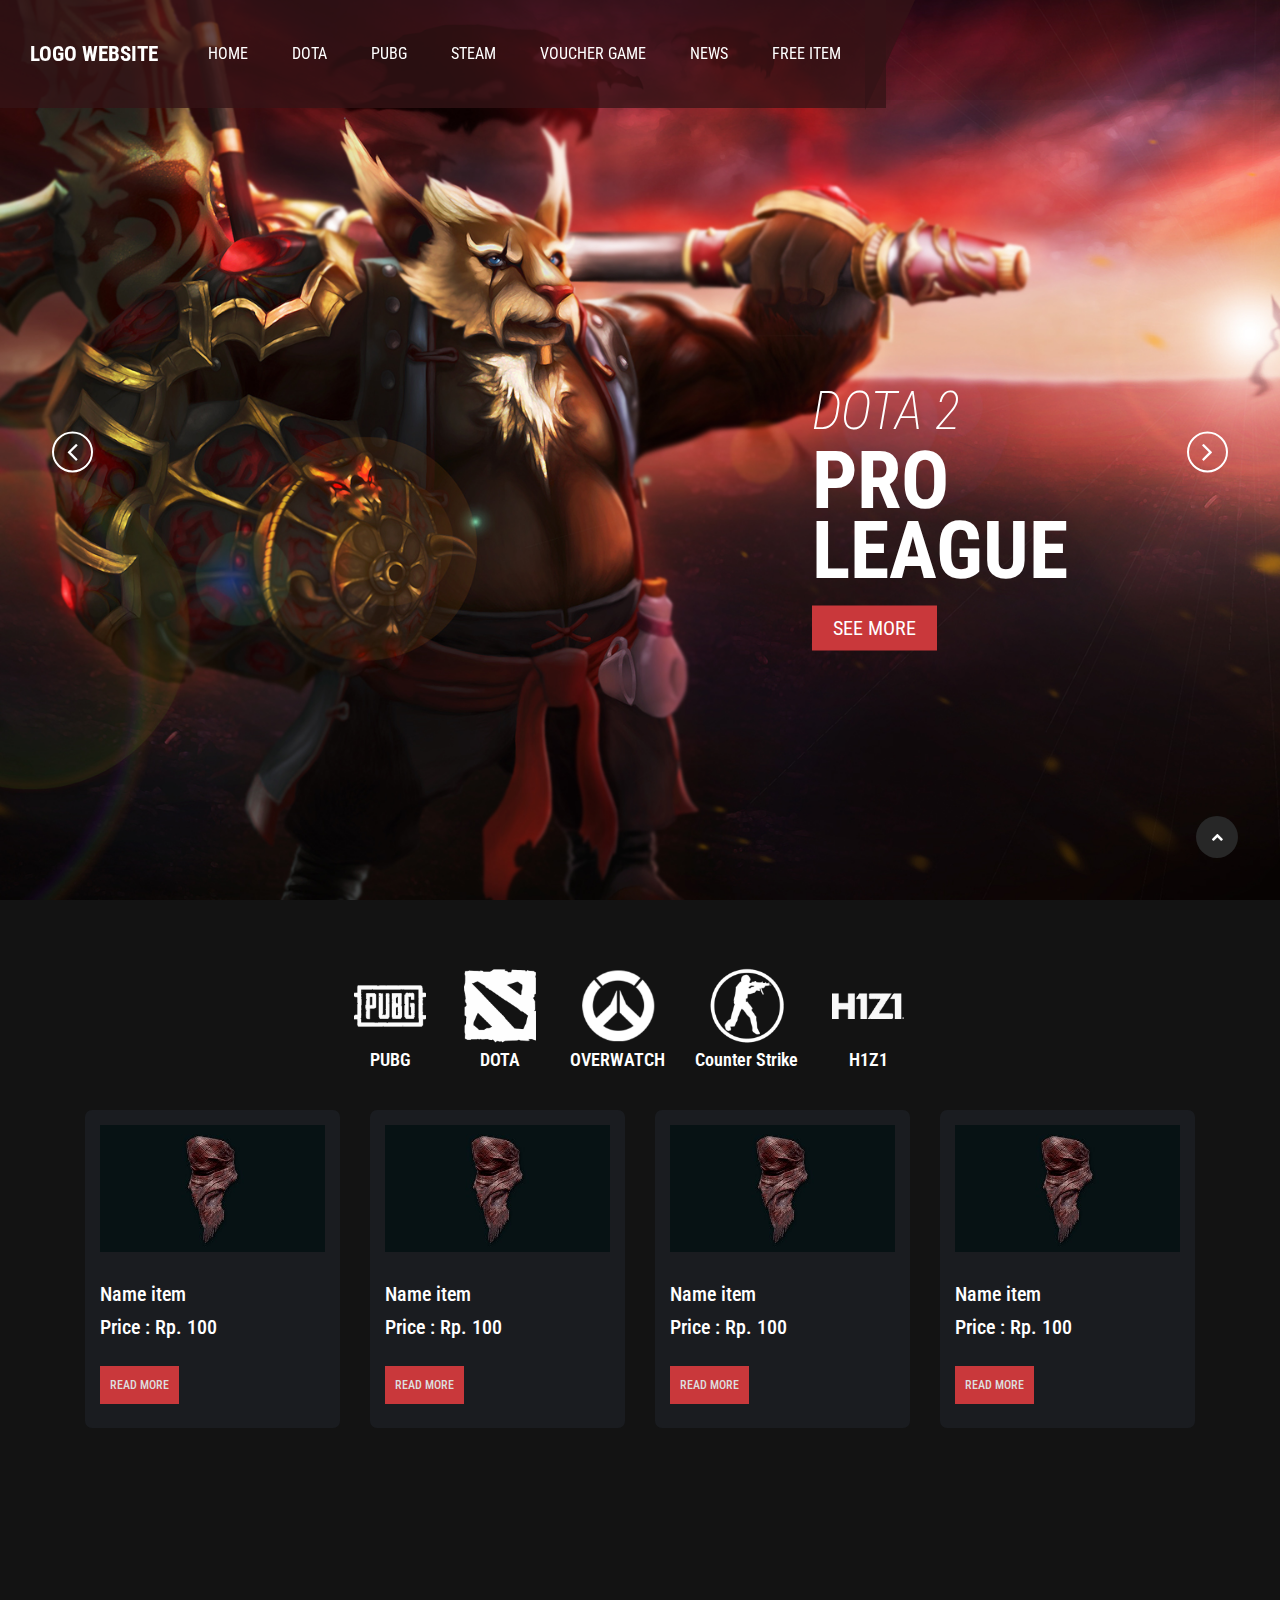
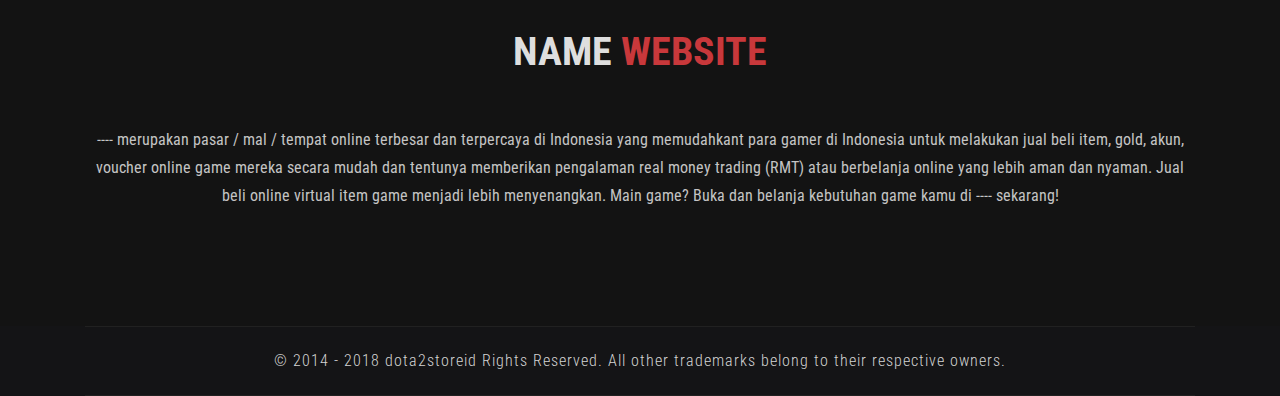
==== index.html @ e277d9af "Add files via upload" ====
<!DOCTYPE html>

<html lang="en">

<head>
	<!-- Meta Data -->
	<meta charset="utf-8">
	<meta http-equiv="X-UA-Compatible" content="IE=edge">
	<meta name="viewport" content="width=device-width, initial-scale=1">
	<title></title>

	<!-- Fav Icon -->
	<link rel="apple-touch-icon" sizes="180x180" href="assets/img/fav-icons/apple-touch-icon.png">
	<link rel="icon" type="image/png" sizes="32x32" href="assets/img/fav-icons/favicon-32x32.png">
	<link rel="icon" type="image/png" sizes="16x16" href="assets/img/fav-icons/favicon-16x16.png">
	<meta name="theme-color" content="#3d0e03">

	<!-- Dependency Styles -->
	<link rel="stylesheet" href="dependencies/bootstrap/css/bootstrap.min.css" type="text/css">
	<link rel="stylesheet" href="dependencies/font-awesome/css/font-awesome.min.css" type="text/css">

	<!-- Site Stylesheet -->
	<link rel="stylesheet" href="dependencies/swiper/swiper.min.css" type="text/css">
	<link rel="stylesheet" href="dependencies/wow/css/animate.css" type="text/css">
	<link rel="stylesheet" href="dependencies/magnific-popup/magnific-popup.css" type="text/css">
	<link rel="stylesheet" href="dependencies/jquery-animated-headlines/css/jquery.animatedheadline.css" type="text/css">
	<link rel="stylesheet" href="assets/css/woocommerce.css" type="text/css">
	<link rel="stylesheet" href="dependencies/jquery-ui/css/jquery-ui.css" type="text/css">
	<link rel="stylesheet" href="dependencies/slick-carousel/css/slick.css" type="text/css">
	<link rel="stylesheet" href="assets/css/app.css" type="text/css">

	<!-- Google Web Fonts -->
	<link href="https://fonts.googleapis.com/css?family=Roboto+Condensed:300,300i,400,400i,700,700i" rel="stylesheet">


</head>

<body id="home-version-1" class="home-version-1" data-style="default">
	<a href="#main_content" data-type="section-switch" class="return-to-top back-top"><i class="fa fa-chevron-up"></i></a>

	<div id="main_content">
		<header class="header header-one">
			<div class="nav">
				<div class="container-fluid" style="padding-left: 0px;">
					<div class="nav-wrap">
						<div id="site-logo">
							<a href="index.html" class="text-logo">
								LOGO WEBSITE
							</a>
						</div>
						<ul class="tim-nav nav-kanan">
							<li><a href="index.html">HOME</a></li>
							<li><a href="item-dota.html">DOTA</a></li>
							<li><a href="community.html">PUBG</a></li>
							<li><a href="community.html">STEAM</a></li>
							<li><a href="community.html">VOUCHER GAME</a></li>
							<li><a href="community.html">NEWS</a></li>
							<li><a href="community.html">FREE ITEM</a></li>

						</ul>
					</div>
					<!-- /.nav-wrap -->
				</div>
				<!-- /.container -->
			</div>
			<!-- /.nav -->
		</header>
<!-- 
		<div style="    position: absolute;
		z-index: 10000;
		width: 100%;
		padding-right: 40px;
		padding-top: 40px;">
		<div class="row">
			<div class="col-md-12 hidden-xs">
				<ul class="user-link nav justify-content-end">
					<li>
						<a href="#" data-toggle="modal" data-target="#signInModal">
							<i class="fa fa-user"></i>
							Login
						</a>
					</li>

				</ul>
			</div>
		</div>
	</div> -->

</div>
<!-- /#header -->

<!--================================-->
<!--=        Mobile Navbar         =-->
<!--================================-->
<header id="mobile-nav-wrap">
	<div class="mob-header-inner d-flex justify-content-between">
		<div id="mobile-logo" class="d-flex justify-content-start">
			<a href="#">Logo</a>
		</div>

		<ul class="user-link nav justify-content-end">
			<li>
				<a href="#" data-toggle="modal" data-target="#signInModal">
					<i class="fa fa-user"></i>
					Login
				</a>
			</li>
			<li>
				<a href="#" data-toggle="modal" data-target="#signUpModal">
					<i class="fa fa-sign-in"></i>
					Sign Up
				</a>
			</li>
		</ul>

		<div id="nav-toggle" class="nav-toggle hidden-md">
			<div class="toggle-inner">
				<span></span>
				<span></span>
				<span></span>
				<span></span>
			</div>
		</div>
	</div>
	<!-- /.mob-header-inner -->
</header>
<!-- /#mobile-header -->

<div class="mobile-menu-inner">

	<div class="close-menu">
		<span class="bar"></span>
		<span class="bar"></span>
	</div>

	<nav id="accordian">
		<ul class="accordion-menu">
			<li><a href="index.html">HOME</a></li>
			<li><a href="item-dota.html">DOTA</a></li>
			<li><a href="community.html">PUBG</a></li>
			<li><a href="community.html">STEAM</a></li>
			<li><a href="community.html">VOUCHER GAME</a></li>
			<li><a href="community.html">NEWS</a></li>
			<li><a href="community.html">FREE ITEM</a></li>
		</ul>
	</nav>

	<form action="#" id="moble-search">
		<input type="text" placeholder="Search....">
		<button type="submit"><i class="fa fa-search"></i></button>
	</form>
	<!-- /#moble-search -->

</div>
<!-- /.mobile-menu-inner -->



<!--=========================-->
<!--=        Banner         =-->
<!--=========================-->
<section id="banner">
	<div class="swiper-container banner-slider" data-swiper-config='{"loop": true, "effect": "slide", "prevButton":"#banner-nav-prev", "nextButton": "#banner-nav-next", "speed": 800, "autoplay": 5000, "grabCursor": true, "paginationClickable": true}'>

		<div class="swiper-wrapper">
			<div class="swiper-slide" data-bg-image="media/banner/slider1.png">
				<div class="slider-content-two" data-animate="fadeIn">

					<h2 data-animate="fadeInUp">DOTA 2</h2>
					<h2 data-animate="fadeInUp" data-delay="0.5s" class="text-banner">Pro<br>League</h2>

					<a href="#" class="popup-btn" data-animate="fadeInRight" data-delay="0.9s">
						See More
					</a>
				</div>
				<!-- /.slider-content -->

			</div>
		</div>



		<!-- Swiper Nav Prev -->
		<div id="banner-nav-prev" class="fire-nav-prev">
			<i class="fa fa-angle-left"></i>
		</div>
		<!-- Swiper Nav Next -->
		<div id="banner-nav-next" class="fire-nav-next">
			<i class="fa fa-angle-right"></i>
		</div>
	</div>
</section>
<!-- /#banner -->

<!--=======================================-->
<!--=           Latest News Clan      	  =-->
<!--=======================================-->
<section id="latest-news-clan" class="pt__50 pb__100" style="background-color: #131313;">
	<div class="container">
		<div class="top-game-tabs wow fadeIn" data-wow-duration="1000ms" data-wow-delay="0.3s">
			<div class="torurmant-title">
				<ul class="tim-tab-nav-game-top nav" id="tim-tab-nav-game-top" role="tablist">
							<!-- <li class="nav-item">
								<a class="nav-link active show" id="all3_tab" data-toggle="tab" href="#all3" role="tab" aria-controls="all3" aria-selected="false">ALL</a>
							</li> -->
							<li class="nav-item">
								<a class="nav-link" id="pubg-tab" data-toggle="tab" href="#pubg" role="tab" aria-controls="pubg" aria-selected="true">
									<img src="media/logogame/pubg.png" alt="author"> <br>
								PUBG</a>
							</li>							
							<li class="nav-item">
								<a class="nav-link" id="dota-tab" data-toggle="tab" href="#dota" role="tab" aria-controls="dota" aria-selected="true">
									<img src="media/logogame/dota.png" alt="author"> <br>
									DOTA
								</a>
							</li>
							<li class="nav-item">
								<a class="nav-link" id="overwatch-tab" data-toggle="tab" href="#overwatch" role="tab" aria-controls="overwatch" aria-selected="true">
									<img src="media/logogame/overwatch.png" alt="author"> <br>OVERWATCH
								</a>
							</li>
							<li class="nav-item">
								<a class="nav-link" id="cs-tab" data-toggle="tab" href="#cs" role="tab" aria-controls="cs" aria-selected="true">
									<img src="media/logogame/counterstrike.png" alt="author"> <br>Counter Strike
								</a>
							</li>
							<li class="nav-item">
								<a class="nav-link" id="h1z1-tab" data-toggle="tab" href="#h1z1" role="tab" aria-controls="h1z1" aria-selected="true">
									<img src="media/logogame/hizi.png" alt="author"> <br>H1Z1
								</a>
							</li>
						</ul>
					</div>


					<div class="tab-content">
						<div class="tab-pane active show" id="pubg" role="tabpanel" aria-labelledby="pubg-tab">
							<div class="clan-blog-post-wrap">
								<div class="row">
									<div class="col-lg-3 col-md-6">
										<div class="clan-blog-post">
											<div class="feature-image">
												<a href="">
													<img src="media/item/dota/2.jpg" alt="thamb">
												</a>
											</div>

											<div class="content">
												<h4>Name item</h4>
												<h4>Price : <span>Rp. 100</span></h4>
											</div>
											<a href="#" class="tim-btn">Read More</a>
										</div>
									</div>
									<div class="col-lg-3 col-md-6">
										<div class="clan-blog-post">
											<div class="feature-image">
												<a href="">
													<img src="media/item/dota/2.jpg" alt="thamb">
												</a>
											</div>

											<div class="content">
												<h4>Name item</h4>
												<h4>Price : <span>Rp. 100</span></h4>
											</div>
											<a href="#" class="tim-btn">Read More</a>
										</div>
									</div>
									<div class="col-lg-3 col-md-6">
										<div class="clan-blog-post">
											<div class="feature-image">
												<a href="">
													<img src="media/item/dota/2.jpg" alt="thamb">
												</a>
											</div>

											<div class="content">
												<h4>Name item</h4>
												<h4>Price : <span>Rp. 100</span></h4>
											</div>
											<a href="#" class="tim-btn">Read More</a>
										</div>
									</div>
									<div class="col-lg-3 col-md-6">
										<div class="clan-blog-post">
											<div class="feature-image">
												<a href="">
													<img src="media/item/dota/2.jpg" alt="thamb">
												</a>
											</div>

											<div class="content">
												<h4>Name item</h4>
												<h4>Price : <span>Rp. 100</span></h4>
											</div>
											<a href="#" class="tim-btn">Read More</a>
										</div>
									</div>

								</div>
								<!-- /.row -->
							</div>
							<!-- /.games-bg -->
						</div>
						<!-- end of pubg -->
						<div class="tab-pane" id="dota" role="tabpanel" aria-labelledby="dota-tab">
							<div class="clan-blog-post-wrap">
								<div class="row">
									<div class="col-lg-3 col-md-6">
										<div class="clan-blog-post">
											<div class="feature-image">
												<a href="">
													<img src="media/item/dota/1.png" alt="thamb">
												</a>
											</div>

											<div class="content">
												<h4>Name item</h4>
												<h4>Price : <span>Rp. 100</span></h4>
											</div>
											<a href="#" class="tim-btn">Read More</a>
										</div>
									</div>
									<div class="col-lg-3 col-md-6">
										<div class="clan-blog-post">
											<div class="feature-image">
												<a href="">
													<img src="media/item/dota/1.png" alt="thamb">
												</a>
											</div>

											<div class="content">
												<h4>Name item</h4>
												<h4>Price : <span>Rp. 100</span></h4>
											</div>
											<a href="#" class="tim-btn">Read More</a>
										</div>
									</div>
									<div class="col-lg-3 col-md-6">
										<div class="clan-blog-post">
											<div class="feature-image">
												<a href="">
													<img src="media/item/dota/1.png" alt="thamb">
												</a>
											</div>

											<div class="content">
												<h4>Name item</h4>
												<h4>Price : <span>Rp. 100</span></h4>
											</div>
											<a href="#" class="tim-btn">Read More</a>
										</div>
									</div>
									<div class="col-lg-3 col-md-6">
										<div class="clan-blog-post">
											<div class="feature-image">
												<a href="">
													<img src="media/item/dota/1.png" alt="thamb">
												</a>
											</div>

											<div class="content">
												<h4>Name item</h4>
												<h4>Price : <span>Rp. 100</span></h4>
											</div>
											<a href="#" class="tim-btn">Read More</a>
										</div>
									</div>

								</div>
								<!-- /.row -->
							</div>
							<!-- /.games-bg -->
						</div>
						<!-- end of dota -->
						<div class="tab-pane" id="overwatch" role="tabpanel" aria-labelledby="overwatch-tab">
							<div class="clan-blog-post-wrap">
								<div class="row">
									<div class="col-lg-3 col-md-6">
										<div class="clan-blog-post">
											<div class="feature-image">
												<a href="">
													<img src="media/item/dota/4.png" alt="thamb">
												</a>
											</div>

											<div class="content">
												<h4>Name item</h4>
												<h4>Price : <span>Rp. 100</span></h4>
											</div>
											<a href="#" class="tim-btn">Read More</a>
										</div>
									</div>
									<div class="col-lg-3 col-md-6">
										<div class="clan-blog-post">
											<div class="feature-image">
												<a href="">
													<img src="media/item/dota/4.png" alt="thamb">
												</a>
											</div>

											<div class="content">
												<h4>Name item</h4>
												<h4>Price : <span>Rp. 100</span></h4>
											</div>
											<a href="#" class="tim-btn">Read More</a>
										</div>
									</div>
									<div class="col-lg-3 col-md-6">
										<div class="clan-blog-post">
											<div class="feature-image">
												<a href="">
													<img src="media/item/dota/4.png" alt="thamb">
												</a>
											</div>

											<div class="content">
												<h4>Name item</h4>
												<h4>Price : <span>Rp. 100</span></h4>
											</div>
											<a href="#" class="tim-btn">Read More</a>
										</div>
									</div>
									<div class="col-lg-3 col-md-6">
										<div class="clan-blog-post">
											<div class="feature-image">
												<a href="">
													<img src="media/item/dota/4.png" alt="thamb">
												</a>
											</div>

											<div class="content">
												<h4>Name item</h4>
												<h4>Price : <span>Rp. 100</span></h4>
											</div>
											<a href="#" class="tim-btn">Read More</a>
										</div>
									</div>

								</div>
								<!-- /.row -->
							</div>
							<!-- /.games-bg -->
						</div>
						<!-- end of overwatch -->
						<div class="tab-pane" id="cs" role="tabpanel" aria-labelledby="cs-tab">
							<div class="clan-blog-post-wrap">
								<div class="row">
									<div class="col-lg-3 col-md-6">
										<div class="clan-blog-post">
											<div class="feature-image">
												<a href="">
													<img src="media/item/dota/5.png" alt="thamb">
												</a>
											</div>

											<div class="content">
												<h4>Name item</h4>
												<h4>Price : <span>Rp. 100</span></h4>
											</div>
											<a href="#" class="tim-btn">Read More</a>
										</div>
									</div>
									<div class="col-lg-3 col-md-6">
										<div class="clan-blog-post">
											<div class="feature-image">
												<a href="">
													<img src="media/item/dota/5.png" alt="thamb">
												</a>
											</div>

											<div class="content">
												<h4>Name item</h4>
												<h4>Price : <span>Rp. 100</span></h4>
											</div>
											<a href="#" class="tim-btn">Read More</a>
										</div>
									</div>
									<div class="col-lg-3 col-md-6">
										<div class="clan-blog-post">
											<div class="feature-image">
												<a href="">
													<img src="media/item/dota/5.png" alt="thamb">
												</a>
											</div>

											<div class="content">
												<h4>Name item</h4>
												<h4>Price : <span>Rp. 100</span></h4>
											</div>
											<a href="#" class="tim-btn">Read More</a>
										</div>
									</div>
									<div class="col-lg-3 col-md-6">
										<div class="clan-blog-post">
											<div class="feature-image">
												<a href="">
													<img src="media/item/dota/5.png" alt="thamb">
												</a>
											</div>

											<div class="content">
												<h4>Name item</h4>
												<h4>Price : <span>Rp. 100</span></h4>
											</div>
											<a href="#" class="tim-btn">Read More</a>
										</div>
									</div>

								</div>
								<!-- /.row -->
							</div>
							<!-- /.games-bg -->
						</div>
						<!-- end of cs -->
						<div class="tab-pane" id="h1z1" role="tabpanel" aria-labelledby="h1z1-tab">
							<div class="clan-blog-post-wrap">
								<div class="row">
									<div class="col-lg-3 col-md-6">
										<div class="clan-blog-post">
											<div class="feature-image">
												<a href="">
													<img src="media/item/dota/6.png" alt="thamb">
												</a>
											</div>

											<div class="content">
												<h4>Name item</h4>
												<h4>Price : <span>Rp. 100</span></h4>
											</div>
											<a href="#" class="tim-btn">Read More</a>
										</div>
									</div>
									<div class="col-lg-3 col-md-6">
										<div class="clan-blog-post">
											<div class="feature-image">
												<a href="">
													<img src="media/item/dota/6.png" alt="thamb">
												</a>
											</div>

											<div class="content">
												<h4>Name item</h4>
												<h4>Price : <span>Rp. 100</span></h4>
											</div>
											<a href="#" class="tim-btn">Read More</a>
										</div>
									</div>
									<div class="col-lg-3 col-md-6">
										<div class="clan-blog-post">
											<div class="feature-image">
												<a href="">
													<img src="media/item/dota/6.png" alt="thamb">
												</a>
											</div>

											<div class="content">
												<h4>Name item</h4>
												<h4>Price : <span>Rp. 100</span></h4>
											</div>
											<a href="#" class="tim-btn">Read More</a>
										</div>
									</div>
									<div class="col-lg-3 col-md-6">
										<div class="clan-blog-post">
											<div class="feature-image">
												<a href="">
													<img src="media/item/dota/6.png" alt="thamb">
												</a>
											</div>

											<div class="content">
												<h4>Name item</h4>
												<h4>Price : <span>Rp. 100</span></h4>
											</div>
											<a href="#" class="tim-btn">Read More</a>
										</div>
									</div>

								</div>
								<!-- /.row -->
							</div>
							<!-- /.games-bg -->
						</div>
						<!-- end of cs -->
					</div>
					<!-- /.tab-content -->
				</div>
				<!-- /.game-tabs -->
			</div>
			<!-- /.container -->
		</section>
		<!-- /#latest-news -->



		<section id="faq">
			<div class="container">
				<div class="row">
					<div class="col-md-12">
						<div class="faq">
							<div class="section-title">
								<h2 class="title">Name <span>Website</span></h2>
							</div>

							<p style="text-align: center">
								---- merupakan pasar / mal / tempat online terbesar dan terpercaya di Indonesia yang memudahkant para gamer di Indonesia untuk melakukan jual beli item, gold, akun, voucher online game mereka secara mudah dan tentunya memberikan pengalaman real money trading (RMT) atau berbelanja online yang lebih aman dan nyaman. Jual beli online virtual item game menjadi lebih menyenangkan. Main game? Buka dan belanja kebutuhan game kamu di ---- sekarang!
							</p>

						</div>
						<!-- /.choose -->
					</div>
					<!-- /.col-md-6 -->
				</div>
				<!-- /.row -->
			</div>
			<!-- /.container -->
		</section>



		<!--===============================-->
		<!--=        Modal        =-->
		<!--===============================-->
		<!-- Sign in -->
		<div class="modal fade" id="signInModal">
			<div class="modal-dialog">
				<div class="modal-body">
					<ul class="nav">
						<li class="active">
							<i class="fa fa-user"></i>
							<a data-toggle="tab" href="#login">Login</a>
						</li>
						<li>
							<i class="fa fa-sign-in"></i>
							<a data-toggle="tab" href="#signup">SignUp</a>
						</li>
					</ul>
					<div class="tab-content">
						<div id="login" class="tab-pane fade in active">
							<div class="login-left">
								<div class="login-title">
									<h3>Sign in socially</h3>
								</div>
								<div class="login-social">
									<ul>
										<li class="facebook">
											<a href="#">
												<i class="fa fa-facebook"></i>
												<span>Facebook</span>
											</a>
										</li>
										<li class="twitter">
											<a href="#">
												<i class="fa fa-twitter"></i>
												<span>Twitter</span>
											</a>
										</li>
										<li class="pinterest">
											<a href="#">
												<i class="fa fa-pinterest"></i>
												<span>Pinterest</span>
											</a>
										</li>
									</ul>
								</div>
							</div>
							<div class="login-right">
								<div class="login-title">
									<h3>Sign in</h3>
								</div>
								<div class="login_main_form">
									<form action="#">
										<input type="text" placeholder="Email or Username">
										<input type="text" placeholder="Password">
										<label>
											<input type="checkbox" name="vehicle" value="Bike">
											Remember me
											<span>Forgot your password</span>
										</label>
										<input type="submit" value="sign in">
									</form>
								</div>
							</div>
						</div>
						<div id="signup" class="tab-pane fade">
							<div class="login-left">
								<div class="login-title">
									<h3>Sign in socially</h3>
								</div>
								<div class="login-social">
									<ul>
										<li class="facebook">
											<a href="#">
												<i class="fa fa-facebook"></i>
												<span>Facebook</span>
											</a>
										</li>
										<li class="twitter">
											<a href="#">
												<i class="fa fa-twitter"></i>
												<span>Twitter</span>
											</a>
										</li>
										<li class="pinterest">
											<a href="#">
												<i class="fa fa-pinterest"></i>
												<span>Pinterest</span>
											</a>
										</li>
									</ul>
								</div>
							</div>
							<div class="login-right">
								<div class="login-title">
									<h3>Sign in through GIO</h3>
								</div>
								<div class="login_main_form">
									<form action="#">
										<input type="text" placeholder="Username">
										<input type="text" placeholder="Email">
										<input type="text" placeholder="Password">
										<input type="text" placeholder="Confirm Password">
										<div class="select_wrapper">
											<select>
												<option value="Country">Country</option>
												<option value="England">England</option>
												<option value="America">America</option>
												<option value="India">India</option>
												<option value="Australia">Australia</option>
												<option value="Canada">Canada</option>
												<option value="Bangladesh">Bangladesh</option>
											</select>
										</div>
										<label>
											<input type="checkbox" name="vehicle" value="Bike">
											I'm over 18 and I agree<span> Terms & Conditions!</span>
										</label>
										<input type="submit" value="sign in">
									</form>
								</div>
							</div>
						</div>
					</div>
				</div>
			</div>
		</div>
		<!-- Sign in -->

		<!-- sign up -->
		<div class="modal fade" id="signUpModal">
			<div class="modal-dialog">
				<div class="modal-body">
					<ul class="nav">
						<li class="active">
							<i class="fa fa-user"></i>
							<a data-toggle="tab" href="#login2">Login</a>
						</li>
						<li>
							<i class="fa fa-sign-in"></i>
							<a data-toggle="tab" href="#signup2">SignUp</a>
						</li>
					</ul>
					<div class="tab-content">
						<div id="login2" class="tab-pane fade in active">
							<div class="login-left">
								<div class="login-title">
									<h3>Sign in socially</h3>
								</div>
								<div class="login-social">
									<ul>
										<li class="facebook">
											<a href="#">
												<i class="fa fa-facebook"></i>
												<span>Facebook</span>
											</a>
										</li>
										<li class="twitter">
											<a href="#">
												<i class="fa fa-twitter"></i>
												<span>Twitter</span>
											</a>
										</li>
										<li class="pinterest">
											<a href="#">
												<i class="fa fa-pinterest"></i>
												<span>Pinterest</span>
											</a>
										</li>
									</ul>
								</div>
							</div>
							<div class="login-right">
								<div class="login-title">
									<h3>Sign in through GIO</h3>
								</div>
								<div class="login_main_form">
									<form action="#">
										<input type="text" placeholder="Email or Username">
										<input type="text" placeholder="Password">
										<label>
											<input type="checkbox" name="vehicle" value="Bike">
											Remember me
											<span>Forgot your password</span>
										</label>
										<input type="submit" value="sign in">
									</form>
								</div>
							</div>
						</div>
						<div id="signup2" class="tab-pane fade">
							<div class="login-left">
								<div class="login-title">
									<h3>Sign in socially</h3>
								</div>
								<div class="login-social">
									<ul>
										<li class="facebook">
											<a href="#">
												<i class="fa fa-facebook"></i>
												<span>Facebook</span>
											</a>
										</li>
										<li class="twitter">
											<a href="#">
												<i class="fa fa-twitter"></i>
												<span>Twitter</span>
											</a>
										</li>
										<li class="pinterest">
											<a href="#">
												<i class="fa fa-pinterest"></i>
												<span>Pinterest</span>
											</a>
										</li>
									</ul>
								</div>
							</div>
							<div class="login-right">
								<div class="login-title">
									<h3>Sign in through GIO</h3>
								</div>
								<div class="login_main_form">
									<form action="#">
										<input type="text" placeholder="Username">
										<input type="text" placeholder="Email">
										<input type="text" placeholder="Password">
										<input type="text" placeholder="Confirm Password">
										<div class="select_wrapper">
											<select>
												<option value="Country">Country</option>
												<option value="England">England</option>
												<option value="America">America</option>
												<option value="India">India</option>
												<option value="Australia">Australia</option>
												<option value="Canada">Canada</option>
												<option value="Bangladesh">Bangladesh</option>
											</select>
										</div>
										<label>
											<input type="checkbox" name="vehicle" value="Bike">
											I'm over 18 and I agree<span> Terms & Conditions!</span>
										</label>
										<input type="submit" value="sign in">
									</form>
								</div>
							</div>
						</div>
					</div>
				</div>
			</div>
		</div>


		<!--=======================-->
		<!--=        Footer       =-->
		<!--=======================-->
		<footer id="footer">
			<div class="container">
				<div class="copy-right">
					<p>© 2014 - 2018 dota2storeid Rights Reserved.
					All other trademarks belong to their respective owners.</p>
				</div>
				<!-- /.container -->
			</div>
			<!-- /.copy-right -->
		</footer>
		<!-- /#footer -->



	</div>
	<!-- /#site -->

	<!-- Dependency Scripts -->
	<script src="dependencies/popper.js/popper.min.js"></script>
	<script src="dependencies/jquery/jquery.min.js"></script>
	<script src="dependencies/bootstrap/js/bootstrap.min.js"></script>
	<script src="dependencies/swiper/js/swiper.min.js"></script>
	<script src="dependencies/swiperRunner/swiperRunner.min.js"></script>
	<script src="dependencies/slick-carousel/js/slick.min.js"></script>
	<script src="dependencies/magnific-popup/js/jquery.magnific-popup.min.js"></script>
	<script src="dependencies/jquery-ui/jquery-ui.min.js"></script>
	<script src="dependencies/jquery-animated-headlines/js/jquery.animatedheadline.min.js"></script>
	<script src="dependencies/jquery.appear.bas2k/jquery.appear.js"></script>
	<script src="dependencies/jquery.ripples/jquery.ripples.js"></script>
	<script src="dependencies/wow/js/wow.min.js"></script>

	<!-- Site Scripts -->
	<script src="assets/js/app.js"></script>

</body>

</html>
---- assets/css/woocommerce.css ----
@font-face {
  font-family: star;
  src: url(../fonts/star.eot);
  src: url(../fonts/stard41d.eot?#iefix) format("embedded-opentype"), url(../fonts/star.woff) format("woff"), url(../fonts/star.ttf) format("truetype"), url(../fonts/star.svg#star) format("svg");
  font-weight: 400;
  font-style: normal;
}

.price ins {
  font-weight: 400;
}

.woocommerce-active .site-header .col-full {
  position: relative;
}

.woocommerce-active .site-branding {
  float: left;
}

.site-header-cart {
  list-style-type: none;
  margin-left: 0;
  padding: 0;
  margin-bottom: 0;
}

.site-header-cart .cart-contents {
  display: none;
}

.site-header-cart .widget_shopping_cart {
  display: none;
}

.site-header-cart .widget_shopping_cart .woocommerce-mini-cart__empty-message {
  margin: 1.41575em;
}

.site-header-cart .widget_shopping_cart .product_list_widget img {
  margin-left: 1em;
}

.site-search {
  font-size: .875em;
  clear: both;
  display: none;
}

.site-search .widget_product_search input[type=search],
.site-search .widget_product_search input[type=text] {
  padding: 1em 1.41575em;
  line-height: 1;
}

.site-search .widget_product_search form:before {
  top: 1.15em;
  left: 1.15em;
}

.site-search .widget_product_search #searchsubmit {
  clip: rect(1px 1px 1px 1px);
  clip: rect(1px, 1px, 1px, 1px);
  position: absolute !important;
}

.storefront-handheld-footer-bar {
  position: fixed;
  bottom: 0;
  left: 0;
  right: 0;
  border-top: 1px solid rgba(255, 255, 255, 0.2);
  box-shadow: 0 0 6px rgba(0, 0, 0, 0.7);
  z-index: 9999;
}

.storefront-handheld-footer-bar:after,
.storefront-handheld-footer-bar:before {
  content: "";
  display: table;
}

.storefront-handheld-footer-bar:after {
  clear: both;
}

.storefront-handheld-footer-bar ul {
  margin: 0;
}

.storefront-handheld-footer-bar ul li {
  display: inline-block;
  float: left;
  text-align: center;
}

.storefront-handheld-footer-bar ul li:last-child > a {
  border-right: 0;
}

.storefront-handheld-footer-bar ul li > a {
  height: 4.235801032em;
  display: block;
  position: relative;
  text-indent: -9999px;
  z-index: 999;
  border-right: 1px solid rgba(255, 255, 255, 0.2);
}

.storefront-handheld-footer-bar ul li > a:active,
.storefront-handheld-footer-bar ul li > a:focus {
  outline: 0;
}

.storefront-handheld-footer-bar ul li.search .site-search {
  position: absolute;
  bottom: -2em;
  left: 0;
  right: 0;
  transition: all, ease, .2s;
  padding: 1em;
  z-index: 1;
  display: block;
}

.storefront-handheld-footer-bar ul li.search.active .site-search {
  bottom: 100%;
}

.storefront-handheld-footer-bar ul li.search .site-search,
.storefront-handheld-footer-bar ul li.search .widget,
.storefront-handheld-footer-bar ul li.search form {
  margin-bottom: 0;
}

.storefront-handheld-footer-bar ul li.cart .count {
  text-indent: 0;
  display: block;
  width: 2em;
  height: 2em;
  line-height: 2;
  box-sizing: content-box;
  font-size: .75em;
  position: absolute;
  top: .875em;
  left: 50%;
  border-radius: 100%;
  border: 1px solid;
}

.storefront-handheld-footer-bar ul.columns-1 li {
  width: 100%;
  display: block;
  float: none;
}

.storefront-handheld-footer-bar ul.columns-2 li {
  width: 50%;
}

.storefront-handheld-footer-bar ul.columns-3 li {
  width: 33.33333%;
}

.storefront-handheld-footer-bar ul.columns-4 li {
  width: 25%;
}

.storefront-handheld-footer-bar ul.columns-5 li {
  width: 20%;
}

table.shop_table_responsive thead {
  display: none;
}

table.shop_table_responsive tbody th {
  display: none;
}

table.shop_table_responsive tr td {
  display: block;
  text-align: right;
  clear: both;
}

table.shop_table_responsive tr td:before {
  content: attr(data-title) ": ";
  font-weight: 600;
  float: left;
}

table.shop_table_responsive tr td.product-remove a {
  text-align: left;
}

table.shop_table_responsive tr td.product-remove:before {
  display: none;
}

table.shop_table_responsive tr td.actions:before,
table.shop_table_responsive tr td.download-actions:before {
  display: none;
}

table.shop_table_responsive tr td.download-actions .button {
  display: block;
  text-align: center;
}

table.shop_table_responsive.my_account_orders .order-actions {
  text-align: right;
}

table.shop_table_responsive.my_account_orders .order-actions:before {
  display: none;
}

ul.products {
  margin-left: 0;
  margin-bottom: 0;
  clear: both;
}

ul.products:after,
ul.products:before {
  content: "";
  display: table;
}

ul.products:after {
  clear: both;
}

ul.products li.product {
  list-style: none;
  margin-left: 0;
  margin-bottom: 4.235801032em;
  text-align: center;
  position: relative;
}

ul.products li.product .star-rating {
  margin: 0 auto .5407911001em;
}

ul.products li.product .woocommerce-LoopProduct-link {
  display: block;
}

ul.products li.product .price {
  display: block;
  color: #43454b;
  font-weight: 400;
  margin-bottom: 1rem;
}

ul.products li.product .price ins {
  margin-left: .6180469716em;
  background-color: transparent;
}

ul.products li.product .woocommerce-loop-product__title,
ul.products li.product h2,
ul.products li.product h3 {
  font-size: 1rem;
  font-weight: 400;
  margin-bottom: .5407911001em;
}

ul.products li.product .star-rating {
  font-size: .875em;
}

ul.products li.product img {
  display: block;
  margin: 0 auto 1.618em;
}

ul.products li.product.product-category .woocommerce-loop-category__title,
ul.products li.product.product-category h2,
ul.products li.product.product-category h3 {
  font-size: 1.1em;
}

ul.products li.product.product-category img {
  margin-bottom: 1.618em;
}

ul.products li.product .button {
  margin-bottom: .236em;
}

.price del {
  opacity: .5;
  font-weight: 400;
}

.price del + ins {
  margin-left: .327em;
}

.single-product .pswp__button {
  background-color: transparent;
}

.single-product div.product {
  position: relative;
  overflow: hidden;
}

.single-product div.product:after,
.single-product div.product:before {
  content: "";
  display: table;
}

.single-product div.product:after {
  clear: both;
}

.single-product div.product .images,
.single-product div.product .summary,
.single-product div.product .woocommerce-product-gallery {
  margin-bottom: 2.617924em;
  margin-top: 0;
}

.single-product div.product .woocommerce-product-gallery {
  position: relative;
}

.single-product div.product .woocommerce-product-gallery .zoomImg {
  background-color: #fff;
}

.single-product div.product .woocommerce-product-gallery .woocommerce-product-gallery__trigger {
  position: absolute;
  top: .875em;
  right: .875em;
  display: block;
  height: 2em;
  width: 2em;
  border-radius: 3px;
  z-index: 99;
  text-align: center;
}

.single-product div.product .woocommerce-product-gallery img {
  margin: 0;
}

.single-product div.product .woocommerce-product-gallery .flex-viewport {
  margin-bottom: 1.618em;
}

.single-product div.product .woocommerce-product-gallery .flex-control-thumbs {
  margin: 0;
  padding: 0;
}

.single-product div.product .woocommerce-product-gallery .flex-control-thumbs:after,
.single-product div.product .woocommerce-product-gallery .flex-control-thumbs:before {
  content: "";
  display: table;
}

.single-product div.product .woocommerce-product-gallery .flex-control-thumbs:after {
  clear: both;
}

.single-product div.product .woocommerce-product-gallery .flex-control-thumbs li {
  list-style: none;
  margin-bottom: 1.618em;
  cursor: pointer;
}

.single-product div.product .woocommerce-product-gallery .flex-control-thumbs li img {
  opacity: .5;
  transition: all, ease, .2s;
}

.single-product div.product .woocommerce-product-gallery .flex-control-thumbs li img.flex-active {
  opacity: 1;
}

.single-product div.product .woocommerce-product-gallery .flex-control-thumbs li:hover img {
  opacity: 1;
}

.single-product div.product .woocommerce-product-gallery.woocommerce-product-gallery--columns-2 .flex-control-thumbs li {
  width: 42.8571428571%;
  float: left;
  margin-right: 14.2857142857%;
}

.single-product div.product .woocommerce-product-gallery.woocommerce-product-gallery--columns-2 .flex-control-thumbs li:nth-child(2n) {
  margin-right: 0;
}

.single-product div.product .woocommerce-product-gallery.woocommerce-product-gallery--columns-2 .flex-control-thumbs li:nth-child(2n+1) {
  clear: both;
}

.single-product div.product .woocommerce-product-gallery.woocommerce-product-gallery--columns-3 .flex-control-thumbs li {
  width: 23.8095238%;
  float: left;
  margin-right: 14.2857142857%;
}

.single-product div.product .woocommerce-product-gallery.woocommerce-product-gallery--columns-3 .flex-control-thumbs li:nth-child(3n) {
  margin-right: 0;
}

.single-product div.product .woocommerce-product-gallery.woocommerce-product-gallery--columns-3 .flex-control-thumbs li:nth-child(3n+1) {
  clear: both;
}

.single-product div.product .woocommerce-product-gallery.woocommerce-product-gallery--columns-4 .flex-control-thumbs li {
  width: 14.2857142857%;
  float: left;
  margin-right: 14.2857142857%;
}

.single-product div.product .woocommerce-product-gallery.woocommerce-product-gallery--columns-4 .flex-control-thumbs li:nth-child(4n) {
  margin-right: 0;
}

.single-product div.product .woocommerce-product-gallery.woocommerce-product-gallery--columns-4 .flex-control-thumbs li:nth-child(4n+1) {
  clear: both;
}

.single-product div.product .woocommerce-product-gallery.woocommerce-product-gallery--columns-5 .flex-control-thumbs li {
  width: 8.5714285714%;
  float: left;
  margin-right: 14.2857142857%;
}

.single-product div.product .woocommerce-product-gallery.woocommerce-product-gallery--columns-5 .flex-control-thumbs li:nth-child(5n) {
  margin-right: 0;
}

.single-product div.product .woocommerce-product-gallery.woocommerce-product-gallery--columns-5 .flex-control-thumbs li:nth-child(5n+1) {
  clear: both;
}

.single-product div.product .images .woocommerce-main-image {
  margin-bottom: 1.618em;
  display: block;
}

.single-product div.product .images .thumbnails a.zoom {
  display: block;
  width: 22.05%;
  margin-right: 3.8%;
  float: left;
  margin-bottom: 1em;
}

.single-product div.product .images .thumbnails a.zoom.last {
  margin-right: 0;
}

.single-product div.product .images .thumbnails a.zoom.first {
  clear: both;
}

.single-product div.product form.cart {
  margin-bottom: 1.618em;
  padding: 1em 0;
}

.single-product div.product form.cart:after,
.single-product div.product form.cart:before {
  content: "";
  display: table;
}

.single-product div.product form.cart:after {
  clear: both;
}

.single-product div.product form.cart .quantity {
  float: left;
  margin-right: .875em;
}

.single-product div.product p.price {
  font-size: 1.41575em;
  margin: 1.41575em 0;
}

.single-product div.product table.variations {
  margin: 0;
}

.single-product div.product table.variations td,
.single-product div.product table.variations th {
  display: list-item;
  padding: 0;
  list-style: none;
  background-color: transparent;
}

.single-product div.product table.variations .value {
  margin-bottom: 1em;
}

.single-product div.product .single_variation .price {
  margin-bottom: 1em;
  display: block;
}

.single-product div.product .variations_button {
  padding-top: 1em;
}

.single-product div.product .variations_button:after,
.single-product div.product .variations_button:before {
  content: "";
  display: table;
}

.single-product div.product .variations_button:after {
  clear: both;
}

.single-product div.product .woocommerce-product-rating {
  margin-bottom: 1.618em;
  margin-top: -.875em;
}

.single-product div.product .woocommerce-product-rating:after,
.single-product div.product .woocommerce-product-rating:before {
  content: "";
  display: table;
}

.single-product div.product .woocommerce-product-rating:after {
  clear: both;
}

.single-product div.product .woocommerce-product-rating a {
  font-weight: 400;
  text-decoration: underline;
}

.single-product div.product .woocommerce-product-rating a:hover {
  text-decoration: none;
}

.single-product div.product .woocommerce-product-rating .star-rating {
  float: left;
  margin-right: .6180469716em;
}

.single-product div.product .product_meta {
  font-size: .875em;
  padding-top: 1em;
  border-top: 1px solid rgba(0, 0, 0, 0.05);
}

.single-product div.product .product_meta .posted_in,
.single-product div.product .product_meta .sku_wrapper,
.single-product div.product .product_meta .tagged_as {
  display: block;
}

.single-product div.product .product_meta .posted_in:last-child,
.single-product div.product .product_meta .sku_wrapper:last-child,
.single-product div.product .product_meta .tagged_as:last-child {
  border-bottom: 0;
}

.single-product div.product .product_meta a {
  font-weight: 400;
  text-decoration: underline;
}

.single-product div.product .product_meta a:hover {
  text-decoration: none;
}

.stock:empty:before {
  display: none;
}

.stock.in-stock {
  color: #0f834d;
}

.stock.out-of-stock {
  color: #e2401c;
}

a.reset_variations {
  display: inline-block;
  margin-left: 1em;
}

#reviews {
  outline: 0;
}

#reviews #comments {
  padding-top: 0;
}

#reviews .comment-reply-title {
  display: none;
}

#reviews .commentlist {
  list-style: none;
  margin-left: 0;
}

#reviews .commentlist li {
  margin-bottom: 2.617924em;
  list-style: none;
  clear: both;
}

#reviews .commentlist li:after,
#reviews .commentlist li:before {
  content: "";
  display: table;
}

#reviews .commentlist li:after {
  clear: both;
}

#reviews .commentlist li .comment_container {
  border-radius: 3px;
}

#reviews .commentlist li .comment_container:after,
#reviews .commentlist li .comment_container:before {
  content: "";
  display: table;
}

#reviews .commentlist li .comment_container:after {
  clear: both;
}

#reviews .commentlist li .comment_container .comment-text {
  width: 81.8181818182%;
  float: right;
  margin-right: 0;
}

#reviews .commentlist li .comment_container .comment-text .star-rating {
  float: right;
  font-size: .875em;
  line-height: 1;
  height: 1em;
}

#reviews .commentlist li:last-child {
  border-bottom: 0;
  margin-bottom: 0;
}

#reviews .commentlist li time {
  opacity: .5;
  font-size: .875em;
}

#reviews .commentlist li .avatar {
  width: 9.0909090909%;
  float: left;
  margin-right: 9.0909090909%;
  height: auto;
}

#reviews .commentlist li p.meta {
  margin-bottom: 1em;
}

#reviews .commentlist li p.meta strong {
  line-height: 1;
}

#reviews .commentlist li p.meta time {
  display: block;
}

#reviews .commentlist li p.meta .verified {
  font-style: normal;
  font-size: .875em;
}

#reviews .commentlist li p.meta .woocommerce-review__dash {
  display: none;
}

#reviews .commentlist li ul.children {
  margin: 0;
  width: 81.8181818182%;
  float: right;
  margin-right: 0;
  padding-top: 1.618em;
}

#reviews .commentlist li ul.children .avatar {
  width: 11.1111111111%;
  float: left;
  margin-right: 11.1111111111%;
}

#reviews .commentlist li ul.children .comment-text {
  width: 77.7777777778%;
  float: right;
  margin-right: 0;
}

#reviews .commentlist li ul.children li {
  margin-bottom: 1.618em;
}

#reviews .commentlist li ul.children li:last-child {
  margin-bottom: 0;
}

#reviews .comment-form-rating {
  clear: both;
}

#reviews .comment-form-rating label {
  display: block;
}

.woocommerce-breadcrumb {
  margin-left: -1.387rem;
  margin-right: -1.387rem;
  margin-bottom: 1.618em;
  font-size: .875em;
  padding: 1em 1.387rem;
}

.woocommerce-breadcrumb .breadcrumb-separator {
  display: inline-block;
  padding: 0 .5407911001em;
}

.product_list_widget {
  list-style: none;
  margin-left: 0;
}

.product_list_widget li {
  padding: 1em 0;
  border-bottom: 1px solid rgba(0, 0, 0, 0.05);
}

.product_list_widget li:after,
.product_list_widget li:before {
  content: "";
  display: table;
}

.product_list_widget li:after {
  clear: both;
}

.product_list_widget li img {
  max-width: 2.617924em;
  float: right;
}

.product_list_widget li > a {
  display: block;
}

.product_list_widget a:hover {
  color: #2c2d33;
}

.widget ul.products li.product a {
  text-decoration: none;
}

.widget_products a {
  display: block;
}

.widget_shopping_cart .product_list_widget {
  margin-bottom: 0;
}

.widget_shopping_cart .product_list_widget li {
  padding-left: 2em;
  position: relative;
}

.widget_shopping_cart .product_list_widget li a.remove {
  position: absolute;
  top: 1em;
  left: 0;
  opacity: 1;
}

.widget_shopping_cart p.buttons,
.widget_shopping_cart p.total {
  padding: 1em 0;
  margin: 0;
  text-align: center;
}

.widget_shopping_cart p.total {
  border-bottom: 1px solid rgba(0, 0, 0, 0.05);
}

.widget_shopping_cart .buttons .button {
  display: block;
}

.widget_shopping_cart .buttons .button:nth-child(odd) {
  margin-bottom: .6180469716em;
}

.site-header .widget_shopping_cart li,
.site-header .widget_shopping_cart p.buttons,
.site-header .widget_shopping_cart p.total {
  padding-left: 1.41575em;
  padding-right: 1.41575em;
}

.widget_layered_nav li {
  margin-bottom: .6180469716em;
}

.widget.woocommerce li .count {
  font-size: 1em;
  float: right;
}

.widget_price_filter .price_slider {
  margin-bottom: 1em;
}

.widget_price_filter .price_slider_amount {
  text-align: right;
  line-height: 2.4em;
}

.widget_price_filter .price_slider_amount .button {
  float: left;
}

.widget_price_filter .ui-slider {
  position: relative;
  text-align: left;
}

.widget_price_filter .ui-slider .ui-slider-handle {
  position: absolute;
  z-index: 2;
  width: 1em;
  height: 1em;
  border-top-left-radius: 1em;
  border-top-right-radius: 1em;
  border-bottom-left-radius: 1em;
  border-bottom-right-radius: 1em;
  cursor: ew-resize;
  outline: 0;
  background: #2c2d33;
  box-sizing: border-box;
  margin-top: -.25em;
  opacity: 1;
}

.widget_price_filter .ui-slider .ui-slider-handle:last-child {
  margin-left: -1em;
}

.widget_price_filter .ui-slider .ui-slider-handle.ui-state-active,
.widget_price_filter .ui-slider .ui-slider-handle:hover {
  box-shadow: 0 0 0 0.236em rgba(0, 0, 0, 0.1);
}

.widget_price_filter .ui-slider .ui-slider-range {
  position: absolute;
  z-index: 1;
  font-size: .7em;
  display: block;
  border: 0;
  background: #2c2d33;
  border-top-left-radius: 1em;
  border-top-right-radius: 1em;
  border-bottom-left-radius: 1em;
  border-bottom-right-radius: 1em;
}

.widget_price_filter .price_slider_wrapper .ui-widget-content {
  border-top-left-radius: 1em;
  border-top-right-radius: 1em;
  border-bottom-left-radius: 1em;
  border-bottom-right-radius: 1em;
  background: rgba(0, 0, 0, 0.1);
}

.widget_price_filter .ui-slider-horizontal {
  height: .5em;
}

.widget_price_filter .ui-slider-horizontal .ui-slider-range {
  top: 0;
  height: 100%;
}

.widget_price_filter .ui-slider-horizontal .ui-slider-range-min {
  left: -1px;
}

.widget_price_filter .ui-slider-horizontal .ui-slider-range-max {
  right: -1px;
}

table.cart {
  margin-bottom: 3.706325903em;
}

table.cart .product-quantity .minus,
table.cart .product-quantity .plus {
  display: none;
}

table.cart .product-thumbnail img {
  margin: 0 auto;
  max-width: 3.706325903em;
  height: auto;
}

table.cart .product-thumbnail:before {
  display: none;
}

table.cart tr:first-child td.product-remove {
  border-top-width: 0;
}

table.cart td.product-remove {
  padding: 0;
  border-top: 1.618em solid;
  position: relative;
}

table.cart td.product-remove:after,
table.cart td.product-remove:before {
  content: "";
  display: table;
}

table.cart td.product-remove:after {
  clear: both;
}

table.cart td.product-remove a.remove {
  position: absolute;
  font-size: 1.41575em;
  top: -.6180469716em;
  right: -.6180469716em;
}

table.cart td.product-quantity .qty {
  padding: .326em;
  width: 3.706325903em;
}

table.cart td,
table.cart th {
  padding: .875em .875em 0;
}

table.cart td.product-subtotal {
  padding-bottom: .875em;
}

table.cart td.actions {
  border-top: 1em solid;
  background-color: transparent;
  padding: 0;
}

table.cart td.actions label {
  display: none;
}

table.cart td.actions .coupon {
  padding-bottom: 1em;
  margin-bottom: 1em;
  border-bottom: 1px solid rgba(0, 0, 0, 0.05);
}

table.cart td.actions input {
  display: block;
  width: 100%;
  margin: .5407911001em 0;
}

table.cart td.actions input[name=update_cart]:focus {
  outline: 0;
}

.wc-proceed-to-checkout {
  margin-bottom: 1.618em;
}

.wc-proceed-to-checkout:after,
.wc-proceed-to-checkout:before {
  content: "";
  display: table;
}

.wc-proceed-to-checkout:after {
  clear: both;
}

.wc-proceed-to-checkout .button {
  display: block;
  text-align: center;
  margin-bottom: 1em;
}

.wc-proceed-to-checkout .button.checkout-button {
  font-size: 1.41575em;
}

.woocommerce-shipping-calculator {
  margin: 0;
}

.woocommerce-shipping-calculator > p:first-child {
  margin: 0;
}

.woocommerce-shipping-calculator .shipping-calculator-form {
  padding-top: 1.41575em;
}

ul#shipping_method {
  list-style: none;
  margin-left: 0;
}

ul#shipping_method li {
  margin-bottom: .2360828548em;
}

ul#shipping_method li:last-child {
  margin-bottom: 0;
}

ul#shipping_method input {
  margin-right: .3342343017em;
}

.woocommerce-checkout ul#shipping_method {
  margin-bottom: 0;
}

.checkout_coupon {
  margin-bottom: 2.617924em;
}

form.checkout {
  position: static !important;
}

form.checkout:after,
form.checkout:before {
  content: "";
  display: table;
}

form.checkout:after {
  clear: both;
}

form.checkout > .blockUI {
  position: fixed !important;
}

#payment:after,
#payment:before {
  content: "";
  display: table;
}

#payment:after {
  clear: both;
}

#payment .create-account {
  clear: both;
}

#payment .payment_methods {
  margin: 0 !important;
  padding: 0 !important;
}

#payment .payment_methods > .wc_payment_method > label {
  display: block;
  padding: 1.41575em;
  cursor: pointer;
}

#payment .payment_methods li {
  list-style: none !important;
  margin-left: 0;
  position: relative;
}

#payment .payment_methods li img {
  float: right;
  border: 0;
  padding: 0;
  max-height: 1.618em;
}

#payment .payment_methods li:last-child:not(.woocommerce-notice) {
  padding-bottom: 0;
  border-bottom: 0;
}

#payment .payment_methods li p {
  margin: 0;
}

#payment .payment_methods li .payment_box {
  padding: 1.41575em;
}

#payment .payment_methods li .payment_box fieldset {
  border: 0;
  margin: 0;
  padding: 1em 0 0 0;
  font-size: .875em;
}

#payment .payment_methods li .payment_box fieldset label {
  width: auto;
  margin-left: 0;
}

#payment .payment_methods li .payment_box fieldset .form-row {
  margin-bottom: 1em;
}

#payment .payment_methods li .payment_box fieldset .form-row input[type=checkbox] {
  margin-right: 5px;
}

#payment .payment_methods li .payment_box fieldset #cvv {
  width: 22% !important;
}

#payment .payment_methods li .payment_box fieldset .help {
  width: 75%;
  float: right;
}

#payment .payment_methods li .payment_box .woocommerce-SavedPaymentMethods {
  padding-top: 1em;
  margin: 0;
}

#payment .payment_methods li .payment_box .woocommerce-SavedPaymentMethods li {
  margin-top: .6180469716em;
}

#payment .payment_methods li .payment_box .woocommerce-SavedPaymentMethods li input[type=radio] {
  margin-right: .236em;
}

#payment .payment_methods li .payment_box ul.wc-saved-payment-methods {
  margin-left: 0;
}

#payment .payment_methods li .payment_box .wc-credit-card-form-card-cvc,
#payment .payment_methods li .payment_box .wc-credit-card-form-card-expiry,
#payment .payment_methods li .payment_box .wc-credit-card-form-card-number {
  font-size: 1.41575em;
}

#payment .payment_methods li .payment_box .wc-credit-card-form-card-number {
  background-repeat: no-repeat;
  background-position: right .6180469716em center;
  background-size: 31px 20px;
  background-image: url(https://themeim.com/demo/gio/assets/images/credit-cards/unknown.svg);
}

#payment .payment_methods li .payment_box .wc-credit-card-form-card-number.visa {
  background-image: url(https://themeim.com/demo/gio/assets/images/credit-cards/visa.svg);
}

#payment .payment_methods li .payment_box .wc-credit-card-form-card-number.mastercard {
  background-image: url(https://themeim.com/demo/gio/assets/images/credit-cards/mastercard.svg);
}

#payment .payment_methods li .payment_box .wc-credit-card-form-card-number.laser {
  background-image: url(https://themeim.com/demo/gio/assets/images/credit-cards/laser.svg);
}

#payment .payment_methods li .payment_box .wc-credit-card-form-card-number.dinersclub {
  background-image: url(https://themeim.com/demo/gio/assets/images/credit-cards/diners.svg);
}

#payment .payment_methods li .payment_box .wc-credit-card-form-card-number.maestro {
  background-image: url(https://themeim.com/demo/gio/assets/images/credit-cards/maestro.svg);
}

#payment .payment_methods li .payment_box .wc-credit-card-form-card-number.jcb {
  background-image: url(https://themeim.com/demo/gio/assets/images/credit-cards/jcb.svg);
}

#payment .payment_methods li .payment_box .wc-credit-card-form-card-number.amex {
  background-image: url(https://themeim.com/demo/gio/assets/images/credit-cards/amex.svg);
}

#payment .payment_methods li .payment_box .wc-credit-card-form-card-number.discover {
  background-image: url(https://themeim.com/demo/gio/assets/images/credit-cards/discover.svg);
}

#payment .terms {
  width: 100%;
  clear: both;
  float: none;
  margin-bottom: 0;
  margin-bottom: 1em;
}

#payment .terms label {
  display: block;
  cursor: pointer;
}

#payment .woocommerce-terms-and-conditions {
  padding: 1em;
  box-shadow: inset 0 1px 3px rgba(0, 0, 0, 0.2);
  margin-bottom: 16px;
  background-color: rgba(0, 0, 0, 0.05);
}

#payment .place-order {
  padding: 1.41575em;
  margin-bottom: 0;
  float: none;
  width: 100%;
  margin-top: 2.617924em;
}

#payment .place-order .button {
  font-size: 1.41575em;
  width: 100%;
  white-space: pre-wrap;
}

table.woocommerce-checkout-review-order-table .product-name {
  width: 300px;
  word-wrap: break-word;
}

.woocommerce-checkout .payment-fixed {
  position: fixed;
  top: 0;
  z-index: 9;
  box-shadow: 0 6px 2em rgba(0, 0, 0, 0.2);
}

.admin-bar .woocommerce-checkout .payment-fixed {
  top: 32px;
}

.admin-bar .woocommerce-checkout #wc_checkout_add_ons label + br {
  display: none;
}

.woocommerce-password-strength {
  text-align: left;
  font-weight: 600;
  padding: .5407911001em 0;
  text-align: right;
  font-size: .875em;
}

.woocommerce-password-strength.strong {
  color: #0f834d;
}

.woocommerce-password-strength.short {
  color: #e2401c;
}

.woocommerce-password-strength.bad {
  color: #e2401c;
}

.woocommerce-password-strength.good {
  color: #3d9cd2;
}

label.inline {
  display: inline !important;
  margin-left: 1em;
}

.woocommerce-MyAccount-navigation ul {
  margin-left: 0;
  border-top: 1px solid rgba(0, 0, 0, 0.05);
}

.woocommerce-MyAccount-navigation ul li {
  list-style: none;
  border-bottom: 1px solid rgba(0, 0, 0, 0.05);
  position: relative;
}

.woocommerce-MyAccount-navigation ul li a {
  padding: .875em 0;
  display: block;
}

ul.order_details {
  list-style: none;
  position: relative;
  margin: 3.706325903em 0;
}

ul.order_details:after,
ul.order_details:before {
  content: "";
  display: table;
}

ul.order_details:after {
  clear: both;
}

ul.order_details:after,
ul.order_details:before {
  content: "";
  display: block;
  position: absolute;
  top: -16px;
  left: 0;
  width: 100%;
  height: 16px;
  background-size: 0 100%, 16px 16px, 16px 16px;
}

ul.order_details:after {
  top: auto;
  bottom: -16px;
  -ms-transform: rotate(180deg);
  transform: rotate(180deg);
}

ul.order_details li {
  padding: 1em 1.618em;
  font-size: .8em;
  text-transform: uppercase;
}

ul.order_details li:first-child {
  padding-top: 1.618em;
}

ul.order_details li:last-child {
  border: 0;
  padding-bottom: 1.618em;
}

ul.order_details li strong {
  display: block;
  font-size: 1.41575em;
  text-transform: none;
}

.my_account_orders .button,
.woocommerce-MyAccount-downloads .button {
  padding: .6180469716em .875em;
  font-size: .875em;
  margin-right: .236em;
}

.woocommerce-MyAccount-content h2 {
  font-size: 2em;
  font-weight: 600;
}

.woocommerce-MyAccount-content #payment .payment_methods {
  margin-bottom: 1.618em !important;
}

.woocommerce-MyAccount-content #payment .payment_methods li .payment_box {
  background-color: rgba(0, 0, 0, 0.05);
}

.woocommerce-form__label-for-checkbox {
  cursor: pointer;
  display: block;
}

.woocommerce-form__label-for-checkbox .woocommerce-form__input-checkbox {
  margin-right: .3342343017em;
}

.form-row label {
  display: block;
}

.form-row input,
.form-row select,
.form-row textarea {
  width: 100%;
}

.form-row input[type=checkbox],
.form-row input[type=radio] {
  width: auto;
}

.form-row .button {
  width: auto;
}

.form-row.create-account label {
  display: inline-block;
}

.form-row.woocommerce-validated input.input-text {
  box-shadow: inset 2px 0 0 #0f834d;
}

.form-row.woocommerce-invalid input.input-text {
  box-shadow: inset 2px 0 0 #e2401c;
}

.form-row-last {
  margin-right: 0 !important;
}

.form-row-wide {
  clear: both;
  width: 100%;
}

.required {
  border-bottom: 0 !important;
  color: red;
}

.demo_store {
  position: fixed;
  left: 0;
  bottom: 69px;
  right: 0;
  margin: 0;
  padding: 1em 1.41575em;
  background-color: #3d9cd2;
  color: #fff;
  z-index: 9999;
}

.demo_store a {
  color: #fff;
  font-weight: 400;
  text-decoration: underline;
  display: block;
}

.demo_store a:hover {
  text-decoration: none;
}

.star-rating {
  overflow: hidden;
  position: relative;
  height: 1.618em;
  line-height: 1.618;
  font-size: 1em;
  width: 5.3em;
  font-family: star;
  font-weight: 400;
}

.star-rating:before {
  content: "\53\53\53\53\53";
  opacity: .25;
  float: left;
  top: 0;
  left: 0;
  position: absolute;
}

.star-rating span {
  overflow: hidden;
  float: left;
  top: 0;
  left: 0;
  position: absolute;
  padding-top: 1.5em;
}

.star-rating span:before {
  content: "\53\53\53\53\53";
  top: 0;
  position: absolute;
  left: 0;
  color: #2c2d33;
}

p.stars {
  display: inline-block;
  margin: 0;
}

p.stars a {
  position: relative;
  height: 1em;
  width: 1em;
  text-indent: -999em;
  display: inline-block;
  text-decoration: none;
  margin-right: 1px;
  font-weight: 400;
}

p.stars a:before {
  display: block;
  position: absolute;
  top: 0;
  left: 0;
  width: 1em;
  height: 1em;
  line-height: 1;
  font-family: star;
  content: "\53";
  color: #43454b;
  text-indent: 0;
  opacity: .25;
}

p.stars a:hover ~ a:before {
  content: "\53";
  color: #43454b;
  opacity: .25;
}

p.stars:hover a:before {
  content: "\53";
  color: #96588a;
  opacity: 1;
}

p.stars.selected a.active:before {
  content: "\53";
  color: #96588a;
  opacity: 1;
}

p.stars.selected a.active ~ a:before {
  content: "\53";
  color: #43454b;
  opacity: .25;
}

p.stars.selected a:not(.active):before {
  content: "\53";
  color: #96588a;
  opacity: 1;
}

.onsale {
  border: 1px solid;
  border-color: #43454b;
  color: #43454b;
  padding: .202em .6180469716em;
  font-size: .875em;
  text-transform: uppercase;
  font-weight: 600;
  display: inline-block;
  margin-bottom: 1em;
  border-radius: 3px;
}

.quantity .qty {
  width: 4.235801032em;
  text-align: center;
}

.storefront-sorting {
  font-size: .875em;
  margin-bottom: 2.617924em;
}

.woocommerce-tabs {
  padding: 1em 0;
}

.woocommerce-tabs ul.tabs {
  list-style: none;
  margin-left: 0;
  text-align: left;
  border-top: 1px solid rgba(0, 0, 0, 0.05);
}

.woocommerce-tabs ul.tabs li {
  display: block;
  margin: 0;
  border-bottom: 1px solid rgba(0, 0, 0, 0.05);
  position: relative;
}

.woocommerce-tabs ul.tabs li a {
  padding: 1em 0;
  display: block;
}

.woocommerce-tabs .panel h2:first-of-type {
  font-size: 1.618em;
  margin-bottom: 1em;
}

.related > h2:first-child,
.upsells > h2:first-child {
  font-size: 1.618em;
  margin-bottom: 1em;
}

.woocommerce-error,
.woocommerce-info,
.woocommerce-message,
.woocommerce-noreviews,
p.no-comments {
  padding: 1em 1.618em;
  margin-bottom: 2.617924em;
  background-color: #0f834d;
  margin-left: 0;
  border-radius: 2px;
  color: #fff;
  clear: both;
  border-left: 0.61805em solid rgba(0, 0, 0, 0.15);
}

.woocommerce-error:after,
.woocommerce-error:before,
.woocommerce-info:after,
.woocommerce-info:before,
.woocommerce-message:after,
.woocommerce-message:before,
.woocommerce-noreviews:after,
.woocommerce-noreviews:before,
p.no-comments:after,
p.no-comments:before {
  content: "";
  display: table;
}

.woocommerce-error:after,
.woocommerce-info:after,
.woocommerce-message:after,
.woocommerce-noreviews:after,
p.no-comments:after {
  clear: both;
}

.woocommerce-error a,
.woocommerce-info a,
.woocommerce-message a,
.woocommerce-noreviews a,
p.no-comments a {
  color: #fff;
}

.woocommerce-error a:hover,
.woocommerce-info a:hover,
.woocommerce-message a:hover,
.woocommerce-noreviews a:hover,
p.no-comments a:hover {
  color: #fff;
  opacity: .7;
}

.woocommerce-error a.button:hover,
.woocommerce-info a.button:hover,
.woocommerce-message a.button:hover,
.woocommerce-noreviews a.button:hover,
p.no-comments a.button:hover {
  opacity: 1;
}

.woocommerce-error .button,
.woocommerce-info .button,
.woocommerce-message .button,
.woocommerce-noreviews .button,
p.no-comments .button {
  float: right;
  padding: 0;
  background: 0 0;
  color: #fff;
  box-shadow: none;
  line-height: 1.618;
  padding-left: 1em;
  border-width: 0;
  border-left-width: 1px;
  border-left-style: solid;
  border-left-color: rgba(255, 255, 255, 0.25) !important;
  border-radius: 0;
}

.woocommerce-error .button:hover,
.woocommerce-info .button:hover,
.woocommerce-message .button:hover,
.woocommerce-noreviews .button:hover,
p.no-comments .button:hover {
  background: 0 0;
  color: #fff;
  opacity: .7;
}

.woocommerce-error pre,
.woocommerce-info pre,
.woocommerce-message pre,
.woocommerce-noreviews pre,
p.no-comments pre {
  background-color: rgba(0, 0, 0, 0.1);
}

.site-content > .col-full > .woocommerce > .woocommerce-error:first-child,
.site-content > .col-full > .woocommerce > .woocommerce-info:first-child,
.site-content > .col-full > .woocommerce > .woocommerce-message:first-child {
  margin-top: 2.617924em;
}

.woocommerce-error {
  list-style: none;
}

.woocommerce-info,
.woocommerce-noreviews,
p.no-comments {
  background-color: #3d9cd2;
}

.woocommerce-error {
  background-color: #e2401c;
}

dl.variation {
  font-size: .875em;
}

dl.variation dd {
  margin: 0 0 1em;
}

.wc-item-meta {
  font-size: .875em;
  margin-left: 0;
  list-style: none;
}

.wc-item-meta li:after,
.wc-item-meta li:before {
  content: "";
  display: table;
}

.wc-item-meta li:after {
  clear: both;
}

.wc-item-meta li p,
.wc-item-meta li strong {
  display: inline-block;
}

.woocommerce-MyAccount-content .woocommerce-Pagination {
  text-align: center;
}

.storefront-product-section {
  margin-bottom: 1.618em;
}

.storefront-product-section .section-title {
  text-align: center;
  margin-bottom: 1em;
}

.storefront-product-section:last-child {
  margin-bottom: 0;
}

@media (min-width: 768px) {
  .demo_store {
    bottom: 0;
  }
  .demo_store a {
    background: rgba(0, 0, 0, 0.1);
    float: right;
    display: inline-block;
    margin: -1em -1.41575em -1em 0;
    padding: 1em 1.41575em;
  }
  .storefront-handheld-footer-bar {
    display: none;
  }
  .woocommerce-breadcrumb {
    padding: 1.41575em 99em 1.41575em;
    margin-left: -99em;
    margin-right: -99em;
    margin-bottom: 4.235801032em;
  }
  table.shop_table_responsive thead {
    display: table-header-group;
  }
  table.shop_table_responsive tbody th {
    display: table-cell;
  }
  table.shop_table_responsive tr td {
    display: table-cell;
  }
  table.shop_table_responsive tr td:before {
    display: none;
  }
  .site-header-cart {
    position: relative;
  }
  .site-header-cart .cart-contents {
    padding: 1.618em 0;
    display: block;
    position: relative;
    background-color: transparent;
    height: auto;
    width: auto;
    text-indent: 0;
  }
  .site-header-cart .cart-contents .amount {
    margin-right: .327em;
  }
  .site-header-cart .cart-contents .count {
    font-weight: 300;
    opacity: .5;
    font-size: .875em;
  }
  .site-header-cart .cart-contents span {
    display: inline;
  }
  .site-header-cart .widget_shopping_cart {
    position: absolute;
    top: 100%;
    width: 100%;
    z-index: 999999;
    font-size: .875em;
    left: -999em;
    display: block;
  }
  .site-header-cart .widget_shopping_cart.sub-menu--is-touch-device {
    display: none;
    left: 0;
  }
  .site-header-cart .widget_shopping_cart h2.widgettitle {
    display: none;
  }
  .site-header-cart .widget_shopping_cart .product_list_widget li a.remove {
    position: relative;
    float: left;
    top: auto;
  }
  .site-header-cart .widget_shopping_cart .product_list_widget li a.remove:before {
    text-align: left;
  }
  .site-header-cart.focus .widget_shopping_cart,
  .site-header-cart:hover .widget_shopping_cart {
    left: 0;
    display: block;
  }
  .site-search {
    display: block;
  }
  .site-search form {
    margin: 0;
  }
  ul.products li.product {
    clear: none;
    width: 100%;
    float: left;
    font-size: .875em;
  }
  ul.products li.product.first {
    clear: both !important;
  }
  ul.products li.product.last {
    margin-right: 0 !important;
  }
  .page-template-template-fullwidth-php .site-main .columns-1 ul.products li.product,
  .page-template-template-homepage-php .site-main .columns-1 ul.products li.product,
  .storefront-full-width-content .site-main .columns-1 ul.products li.product {
    width: 100%;
    margin-right: 0;
    float: none;
  }
  .page-template-template-fullwidth-php .site-main .columns-2 ul.products li.product,
  .page-template-template-homepage-php .site-main .columns-2 ul.products li.product,
  .storefront-full-width-content .site-main .columns-2 ul.products li.product {
    width: 47.8260869565%;
    float: left;
    margin-right: 4.347826087%;
  }
  .page-template-template-fullwidth-php .site-main .columns-3 ul.products li.product,
  .page-template-template-homepage-php .site-main .columns-3 ul.products li.product,
  .storefront-full-width-content .site-main .columns-3 ul.products li.product {
    width: 30.4347826087%;
    float: left;
    margin-right: 4.347826087%;
  }
  .page-template-template-fullwidth-php .site-main .columns-4 ul.products li.product,
  .page-template-template-homepage-php .site-main .columns-4 ul.products li.product,
  .storefront-full-width-content .site-main .columns-4 ul.products li.product {
    width: 21.7391304348%;
    float: left;
    margin-right: 4.347826087%;
  }
  .page-template-template-fullwidth-php .site-main .columns-5 ul.products li.product,
  .page-template-template-homepage-php .site-main .columns-5 ul.products li.product,
  .storefront-full-width-content .site-main .columns-5 ul.products li.product {
    width: 16.9%;
    margin-right: 3.8%;
  }
  .page-template-template-fullwidth-php .site-main .columns-6 ul.products li.product,
  .page-template-template-homepage-php .site-main .columns-6 ul.products li.product,
  .storefront-full-width-content .site-main .columns-6 ul.products li.product {
    width: 13.0434782609%;
    float: left;
    margin-right: 4.347826087%;
  }
  .site-main .columns-1 ul.products li.product {
    width: 100%;
    margin-right: 0;
    float: none;
  }
  .site-main .columns-2 ul.products li.product {
    width: 48%;
    margin-right: 3.8%;
  }
  .site-main .columns-3 ul.products li.product {
    width: 29.4117647059%;
    float: left;
    margin-right: 5.8823529412%;
  }
  .site-main .columns-4 ul.products li.product {
    width: 22.05%;
    margin-right: 3.8%;
  }
  .site-main .columns-5 ul.products li.product {
    width: 16.9%;
    margin-right: 3.8%;
  }
  .site-main .columns-6 ul.products li.product {
    width: 11.7647058824%;
    float: left;
    margin-right: 5.8823529412%;
  }
  .site-main ul.products li.product {
    width: 29.4117647059%;
    float: left;
    margin-right: 5.8823529412%;
  }
  .single-product div.product .images {
    width: 41.1764705882%;
    float: left;
    margin-right: 5.8823529412%;
    margin-bottom: 3.706325903em;
  }
  .single-product div.product .images .thumbnails:after,
  .single-product div.product .images .thumbnails:before {
    content: "";
    display: table;
  }
  .single-product div.product .images .thumbnails:after {
    clear: both;
  }
  .single-product div.product .images .thumbnails a.zoom {
    width: 14.2857142857%;
    float: left;
    margin-right: 14.2857142857%;
  }
  .single-product div.product .images .thumbnails a.zoom.last {
    float: right;
    margin-right: 0;
  }
  .single-product div.product .woocommerce-product-gallery {
    width: 41.1764705882%;
    float: left;
    margin-right: 5.8823529412%;
    margin-bottom: 3.706325903em;
  }
  .single-product div.product .summary {
    width: 52.9411764706%;
    float: right;
    margin-right: 0;
  }
  .single-product div.product .woocommerce-tabs {
    clear: both;
  }
  #reviews .comment-form-author,
  #reviews .comment-form-email {
    width: 47%;
  }
  #reviews .comment-form-email {
    margin-right: 0;
  }
  .storefront-full-width-content.single-product div.product .images {
    width: 39.1304347826%;
    float: left;
    margin-right: 4.347826087%;
    margin-bottom: 3.706325903em;
  }
  .storefront-full-width-content.single-product div.product .images .thumbnails a.zoom {
    width: 11.1111111111%;
    float: left;
    margin-right: 11.1111111111%;
  }
  .storefront-full-width-content.single-product div.product .images .thumbnails a.zoom.last {
    margin-right: 0;
  }
  .storefront-full-width-content.single-product div.product .woocommerce-product-gallery {
    width: 39.1304347826%;
    float: left;
    margin-right: 4.347826087%;
    margin-bottom: 3.706325903em;
  }
  .storefront-full-width-content.single-product div.product .woocommerce-product-gallery.woocommerce-product-gallery--columns-2 .flex-control-thumbs li {
    width: 44.4444444444%;
    float: left;
    margin-right: 11.1111111111%;
  }
  .storefront-full-width-content.single-product div.product .woocommerce-product-gallery.woocommerce-product-gallery--columns-2 .flex-control-thumbs li:nth-child(2n) {
    margin-right: 0;
  }
  .storefront-full-width-content.single-product div.product .woocommerce-product-gallery.woocommerce-product-gallery--columns-3 .flex-control-thumbs li {
    width: 25.9259259333%;
    float: left;
    margin-right: 11.1111111111%;
  }
  .storefront-full-width-content.single-product div.product .woocommerce-product-gallery.woocommerce-product-gallery--columns-3 .flex-control-thumbs li:nth-child(3n) {
    margin-right: 0;
  }
  .storefront-full-width-content.single-product div.product .woocommerce-product-gallery.woocommerce-product-gallery--columns-4 .flex-control-thumbs li {
    width: 16.6666666667%;
    float: left;
    margin-right: 11.1111111111%;
  }
  .storefront-full-width-content.single-product div.product .woocommerce-product-gallery.woocommerce-product-gallery--columns-4 .flex-control-thumbs li:nth-child(4n) {
    margin-right: 0;
  }
  .storefront-full-width-content.single-product div.product .woocommerce-product-gallery.woocommerce-product-gallery--columns-5 .flex-control-thumbs li {
    width: 11.1111111111%;
    float: left;
    margin-right: 11.1111111111%;
  }
  .storefront-full-width-content.single-product div.product .woocommerce-product-gallery.woocommerce-product-gallery--columns-5 .flex-control-thumbs li:nth-child(5n) {
    margin-right: 0;
  }
  .storefront-full-width-content.single-product div.product .summary {
    width: 56.5217391304%;
    float: right;
    margin-right: 0;
    margin-bottom: 3.706325903em;
  }
  .storefront-full-width-content.single-product div.product .woocommerce-tabs {
    clear: both;
  }
  .storefront-full-width-content.single-product #reviews .commentlist li .avatar {
    width: 6.6666666667%;
    float: left;
    margin-right: 6.6666666667%;
  }
  .storefront-full-width-content.single-product #reviews .commentlist li .comment_container .comment-text {
    width: 86.6666666667%;
    float: right;
    margin-right: 0;
  }
  .storefront-full-width-content.single-product #reviews .commentlist ul.children {
    width: 86.6666666667%;
    float: right;
    margin-right: 0;
  }
  .storefront-full-width-content.single-product #reviews .commentlist ul.children .avatar {
    width: 7.6923076923%;
    float: left;
    margin-right: 7.6923076923%;
  }
  .storefront-full-width-content.single-product #reviews .commentlist ul.children .comment-text {
    width: 84.6153846154%;
    float: right;
    margin-right: 0;
  }
  .storefront-full-width-content.single-product .related ul.products li.product,
  .storefront-full-width-content.single-product .upsells ul.products li.product {
    width: 30.4347826087%;
    float: left;
    margin-right: 4.347826087%;
  }
  .storefront-full-width-content .woocommerce-products-header,
  .storefront-full-width-content.woocommerce-account .entry-header,
  .storefront-full-width-content.woocommerce-cart .entry-header,
  .storefront-full-width-content.woocommerce-checkout .entry-header {
    text-align: center;
    padding: 0 0 5.9968353111em;
  }
  .storefront-full-width-content .woocommerce-products-header h1:last-child,
  .storefront-full-width-content.woocommerce-account .entry-header h1:last-child,
  .storefront-full-width-content.woocommerce-cart .entry-header h1:last-child,
  .storefront-full-width-content.woocommerce-checkout .entry-header h1:last-child {
    margin-bottom: 0;
  }
  .storefront-full-width-content .related.products > h2:first-child,
  .storefront-full-width-content .up-sells > h2:first-child {
    text-align: center;
  }
  .woocommerce .page-description {
    margin-bottom: 1.618em;
  }
  .storefront-sorting {
    margin-bottom: 2.617924em;
  }
  .storefront-sorting:after,
  .storefront-sorting:before {
    content: "";
    display: table;
  }
  .storefront-sorting:after {
    clear: both;
  }
  .storefront-sorting select {
    width: auto;
  }
  .woocommerce-result-count {
    float: left;
    position: relative;
    margin-bottom: 0;
    padding: .327em 0;
  }
  .woocommerce-ordering {
    float: left;
    margin-right: 1em;
    margin-bottom: 0;
    padding: .327em 0;
  }
  .woocommerce-pagination {
    float: right;
    border: 0;
    clear: none;
    padding: 0;
    margin-bottom: 0;
  }
  .woocommerce-cart .hentry,
  .woocommerce-checkout .hentry {
    border-bottom: 0;
    padding-bottom: 0;
  }
  .page-template-template-fullwidth-php table.cart .product-thumbnail {
    display: table-cell;
  }
  .page-template-template-fullwidth-php table.cart thead {
    font-size: 1em;
    text-indent: 0;
  }
  table.cart td,
  table.cart th {
    padding: 1.618em;
  }
  table.cart .qty {
    padding: .875em;
    max-width: 3.632em;
  }
  table.cart td.product-remove {
    display: table-cell;
    padding: 1.618em;
    border: 0;
  }
  table.cart td.product-remove a.remove {
    float: none;
    position: relative;
    top: auto;
    right: auto;
  }
  table.cart .product-quantity .minus,
  table.cart .product-quantity .plus {
    display: inline-block;
  }
  table.cart .quantity .qty {
    padding: .6180469716em;
  }
  table.cart td.actions {
    text-align: right;
  }
  table.cart td.actions label {
    display: none;
  }
  table.cart td.actions .coupon {
    padding-bottom: 0;
    margin-bottom: 0;
    border-bottom: none;
    display: inline-block;
    float: left;
  }
  table.cart td.actions input {
    display: inline-block;
    width: auto;
    margin: 0;
  }
  .cart-collaterals:after,
  .cart-collaterals:before {
    content: "";
    display: table;
  }
  .cart-collaterals:after {
    clear: both;
  }
  .cart-collaterals h2 {
    font-size: 1.618em;
  }
  .cart-collaterals .cross-sells {
    width: 41.1764705882%;
    float: left;
    margin-right: 5.8823529412%;
  }
  .cart-collaterals .cross-sells ul.products li.product {
    width: 42.8571428571%;
    float: left;
    margin-right: 14.2857142857%;
  }
  .cart-collaterals .cross-sells ul.products li.product:nth-child(2n) {
    margin-right: 0 !important;
  }
  .cart-collaterals .cart_totals,
  .cart-collaterals .shipping_calculator {
    width: 52.9411764706%;
    float: right;
    margin-right: 0;
    margin: 0;
    clear: right;
  }
  .cart-collaterals .cart_totals small.includes_tax {
    display: block;
  }
  .cart-collaterals .shipping_calculator {
    clear: right;
  }
  .page-template-template-fullwidth-php .cart-collaterals .cross-sells {
    width: 47.8260869565%;
    float: left;
    margin-right: 4.347826087%;
  }
  .page-template-template-fullwidth-php .cart-collaterals .cross-sells ul.products li.product {
    width: 45.4545454545%;
    float: left;
    margin-right: 9.0909090909%;
  }
  .page-template-template-fullwidth-php .cart-collaterals .cart_totals,
  .page-template-template-fullwidth-php .cart-collaterals .shipping_calculator {
    width: 47.8260869565%;
    float: right;
    margin-right: 0;
  }
  #ship-to-different-address {
    position: relative;
  }
  #ship-to-different-address label {
    font-weight: 300;
  }
  #ship-to-different-address .woocommerce-form__input-checkbox {
    position: absolute;
    top: 50%;
    right: 0;
    -ms-transform: translateY(-50%);
    transform: translateY(-50%);
    margin-right: 0;
  }
  .col2-set {
    width: 52.9411764706%;
    float: left;
    margin-right: 5.8823529412%;
  }
  .col2-set .form-row-first {
    width: 33.3333333333%;
    float: left;
    margin-right: 11.1111111111%;
  }
  .col2-set .form-row-last {
    width: 55.5555555556%;
    float: right;
    margin-right: 0;
  }
  .col2-set .col-1,
  .col2-set .col-2 {
    margin-bottom: 1.618em;
  }
  .col2-set + #customer_details {
    display: none;
  }
  .col2-set .woocommerce-billing-fields:after,
  .col2-set .woocommerce-billing-fields:before {
    content: "";
    display: table;
  }
  .col2-set .woocommerce-billing-fields:after {
    clear: both;
  }
  .col2-set.addresses {
    width: 100%;
    float: left;
    margin-left: 0;
    margin-right: 0;
  }
  .col2-set.addresses .col-1 {
    width: 47.0588235294%;
    float: left;
    margin-right: 5.8823529412%;
  }
  .col2-set.addresses .col-2 {
    width: 47.0588235294%;
    float: right;
    margin-right: 0;
  }
  #customer_details + #wc_checkout_add_ons {
    width: 41.1764705882%;
    float: right;
    margin-right: 0;
  }
  #wc_checkout_add_ons input[type=radio] {
    float: left;
    margin-right: .5407911001em;
    clear: left;
    margin-top: .35em;
  }
  #order_review,
  #order_review_heading {
    width: 41.1764705882%;
    float: right;
    margin-right: 0;
    clear: right;
  }
  #order_review {
    transition: box-shadow ease .4s;
  }
  #order_review_heading {
    margin-bottom: 0;
    padding-bottom: .6180469716em;
  }
  .page-template-template-fullwidth-php.woocommerce-order-pay #order_review,
  .woocommerce-order-pay #order_review {
    width: 100%;
    float: none;
  }
  .page-template-template-fullwidth-php.woocommerce-order-pay #order_review #payment h3,
  .woocommerce-order-pay #order_review #payment h3 {
    padding-left: 1em;
    padding-top: 1em;
  }
  .page-template-template-fullwidth-php.woocommerce-order-pay #order_review #payment .form-row,
  .woocommerce-order-pay #order_review #payment .form-row {
    padding: 1em;
  }
  .page-template-template-fullwidth-php.woocommerce-order-pay #order_review .payment_methods + .form-row,
  .woocommerce-order-pay #order_review .payment_methods + .form-row {
    padding: 1em;
  }
  .page-template-template-fullwidth-php.woocommerce-order-pay #order_review .button#place_order,
  .woocommerce-order-pay #order_review .button#place_order {
    display: block;
    width: 100%;
    font-size: 1.41575em;
  }
  .page-template-template-fullwidth-php .col2-set {
    width: 47.8260869565%;
    float: left;
    margin-right: 4.347826087%;
  }
  .page-template-template-fullwidth-php .col2-set .form-row-first {
    width: 45.4545454545%;
    float: left;
    margin-right: 9.0909090909%;
  }
  .page-template-template-fullwidth-php .col2-set .form-row-last {
    width: 45.4545454545%;
    float: right;
    margin-right: 0;
  }
  .page-template-template-fullwidth-php .col2-set.addresses .col-1 {
    width: 47.8260869565%;
    float: left;
    margin-right: 4.347826087%;
  }
  .page-template-template-fullwidth-php .col2-set.addresses .col-2 {
    width: 47.8260869565%;
    float: right;
    margin-right: 0;
  }
  .page-template-template-fullwidth-php #order_review,
  .page-template-template-fullwidth-php #order_review_heading {
    width: 47.8260869565%;
    float: right;
    margin-right: 0;
  }
  .page-template-template-fullwidth-php #customer_details + #wc_checkout_add_ons {
    width: 47.8260869565%;
    float: right;
    margin-right: 0;
  }
  #order_review .shop_table {
    margin-bottom: 2.617924em;
  }
  table + .addresses {
    margin-top: 1.618em;
  }
  .col2-set#customer_login,
  .col2-set.addresses {
    width: 100%;
    float: left;
    margin-left: 0;
    margin-right: 0;
  }
  .col2-set#customer_login .col-1,
  .col2-set.addresses .col-1 {
    width: 41.1764705882%;
    float: left;
    margin-right: 5.8823529412%;
  }
  .col2-set#customer_login .col-2,
  .col2-set.addresses .col-2 {
    width: 52.9411764706%;
    float: right;
    margin-right: 0;
  }
  .woocommerce-MyAccount-navigation {
    width: 17.6470588235%;
    float: left;
    margin-right: 5.8823529412%;
  }
  .woocommerce-MyAccount-content {
    width: 76.4705882353%;
    float: right;
    margin-right: 0;
  }
  .woocommerce-MyAccount-content .form-row-first {
    width: 38.4615384615%;
    float: left;
    margin-right: 7.6923076923%;
  }
  .woocommerce-MyAccount-content .form-row-last {
    width: 53.8461538462%;
    float: right;
    margin-right: 0;
  }
  .left-sidebar:not(.page-template-template-fullwidth-php) .woocommerce-MyAccount-navigation {
    width: 17.6470588235%;
    float: right;
    margin-right: 0;
  }
  .left-sidebar:not(.page-template-template-fullwidth-php) .woocommerce-MyAccount-content {
    width: 76.4705882353%;
    float: left;
    margin-right: 5.8823529412%;
  }
  table.my_account_orders {
    font-size: .875em;
  }
  .page-template-template-fullwidth-php .col2-set#customer_login .col-1,
  .page-template-template-fullwidth-php .col2-set.addresses .col-1 {
    width: 47.8260869565%;
    float: left;
    margin-right: 4.347826087%;
  }
  .page-template-template-fullwidth-php .col2-set#customer_login .col-2,
  .page-template-template-fullwidth-php .col2-set.addresses .col-2 {
    width: 47.8260869565%;
    float: right;
    margin-right: 0;
  }
  .page-template-template-fullwidth-php .woocommerce-MyAccount-navigation {
    width: 21.7391304348%;
    float: left;
    margin-right: 4.347826087%;
  }
  .page-template-template-fullwidth-php .woocommerce-MyAccount-content {
    width: 73.9130434783%;
    float: right;
    margin-right: 0;
  }
  .page-template-template-fullwidth-php .woocommerce-MyAccount-content .form-row-first {
    width: 46.6666666667%;
    float: left;
    margin-right: 6.6666666667%;
  }
  .page-template-template-fullwidth-php .woocommerce-MyAccount-content .form-row-last {
    width: 46.6666666667%;
    float: right;
    margin-right: 0;
  }
  .page-template-template-fullwidth-php .woocommerce-MyAccount-content .col2-set {
    width: 100%;
  }
  .page-template-template-fullwidth-php .woocommerce-MyAccount-content .col2-set .col-1 {
    width: 46.6666666667%;
    float: left;
    margin-right: 6.6666666667%;
  }
  .page-template-template-fullwidth-php .woocommerce-MyAccount-content .col2-set .col-2 {
    width: 46.6666666667%;
    float: right;
    margin-right: 0;
  }
  .addresses header.title:after,
  .addresses header.title:before {
    content: "";
    display: table;
  }
  .addresses header.title:after {
    clear: both;
  }
  .addresses header.title a {
    float: right;
  }
  .addresses header.title h3 {
    float: left;
  }
  .form-row-first {
    width: 47.0588235294%;
    float: left;
    margin-right: 5.8823529412%;
    clear: both;
  }
  .form-row-last {
    width: 47.0588235294%;
    float: right;
    margin-right: 0;
  }
  .page-template-template-fullwidth-php .form-row-first {
    width: 47.8260869565%;
    float: left;
    margin-right: 4.347826087%;
  }
  .page-template-template-fullwidth-php .form-row-last {
    width: 47.8260869565%;
    float: right;
    margin-right: 0;
  }
  .storefront-full-width-content .woocommerce-tabs ul.tabs {
    width: 30.4347826087%;
    float: left;
    margin-right: 4.347826087%;
  }
  .storefront-full-width-content .woocommerce-tabs .panel {
    width: 65.2173913043%;
    float: right;
    margin-right: 0;
    margin-bottom: 3.706325903em;
  }
  .woocommerce-tabs {
    padding-top: 2.617924em;
    padding-bottom: 2.617924em;
  }
  .woocommerce-tabs:after,
  .woocommerce-tabs:before {
    content: "";
    display: table;
  }
  .woocommerce-tabs:after {
    clear: both;
  }
  .woocommerce-tabs ul.tabs {
    width: 29.4117647059%;
    float: left;
    margin-right: 5.8823529412%;
  }
  .woocommerce-tabs ul.tabs li.active:after {
    right: 1em;
  }
  .woocommerce-tabs .panel {
    width: 64.7058823529%;
    float: right;
    margin-right: 0;
    margin-top: 0;
  }
}

@media (min-width: 568px) and (max-width: 66.49894em) {
  .woocommerce-breadcrumb {
    margin-left: -2.618rem;
    margin-right: -2.618rem;
    padding-left: 2.618rem;
    padding-right: 2.618rem;
  }
}
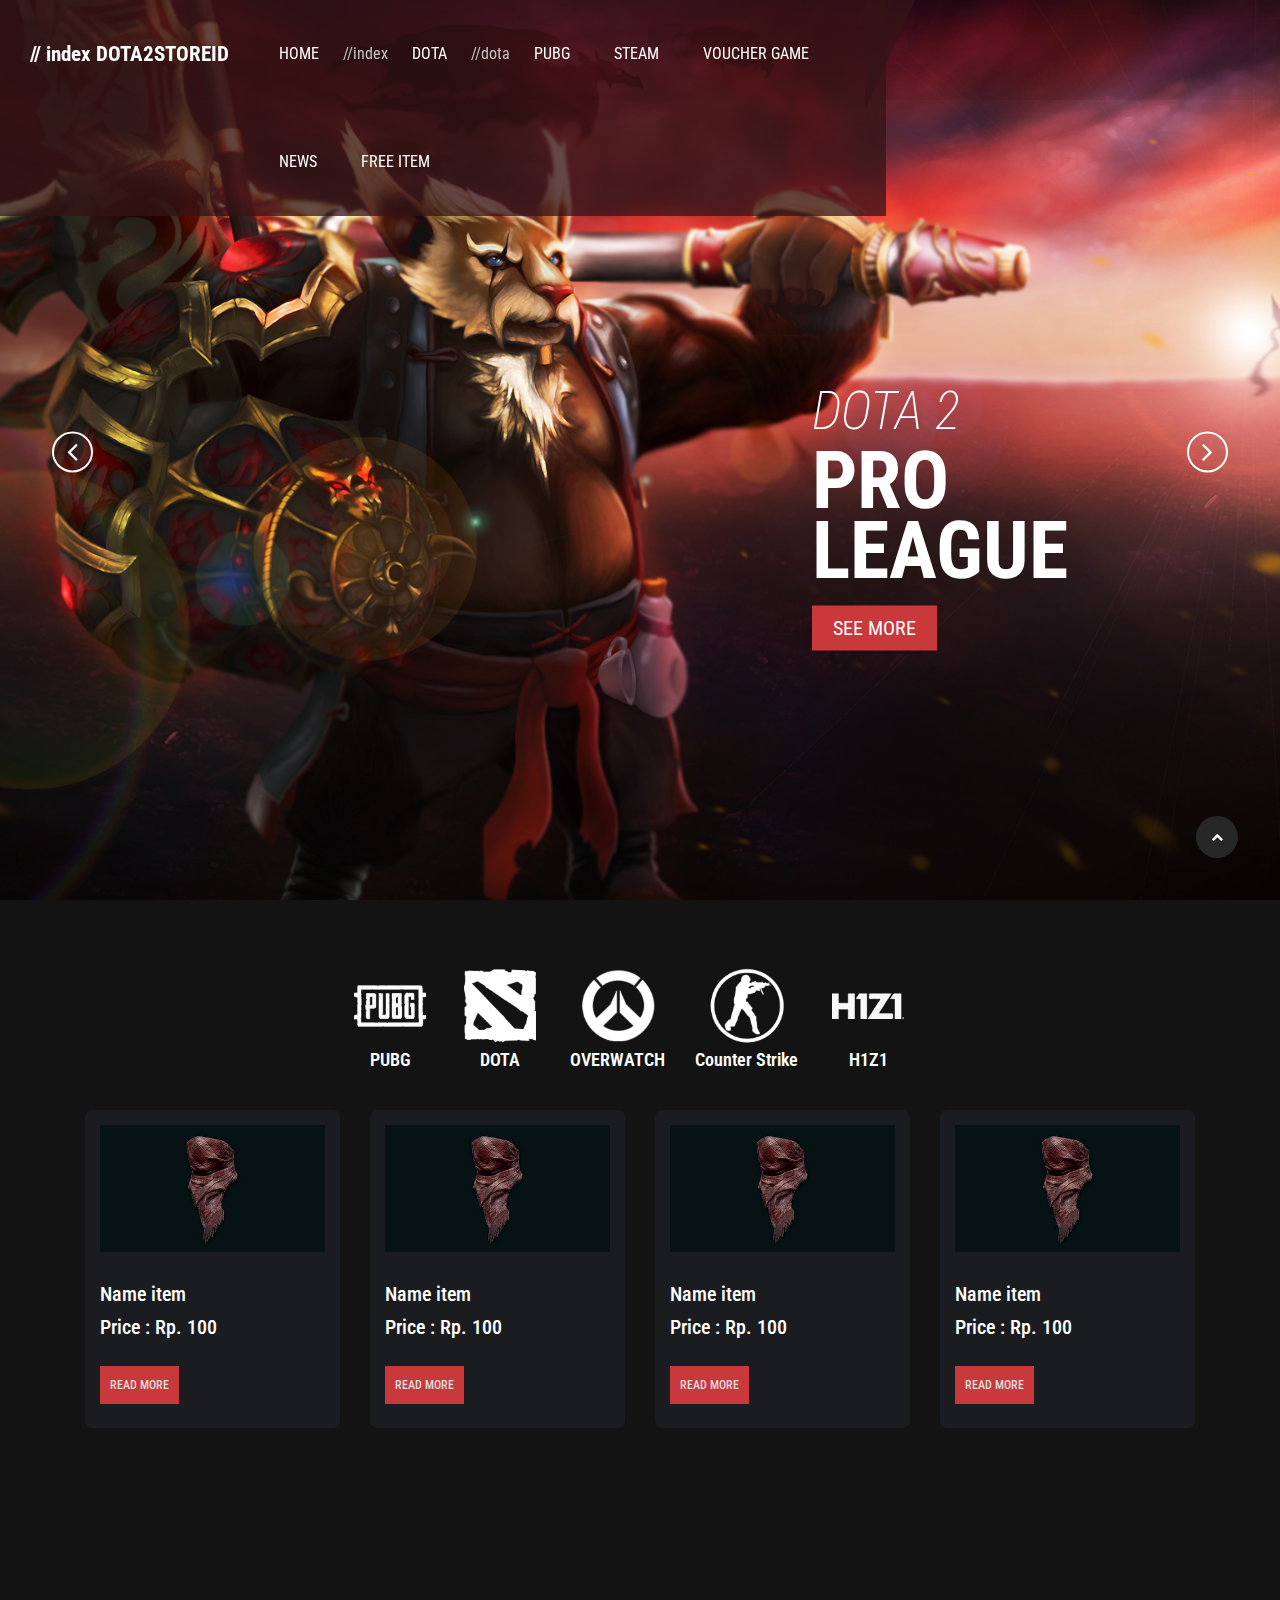
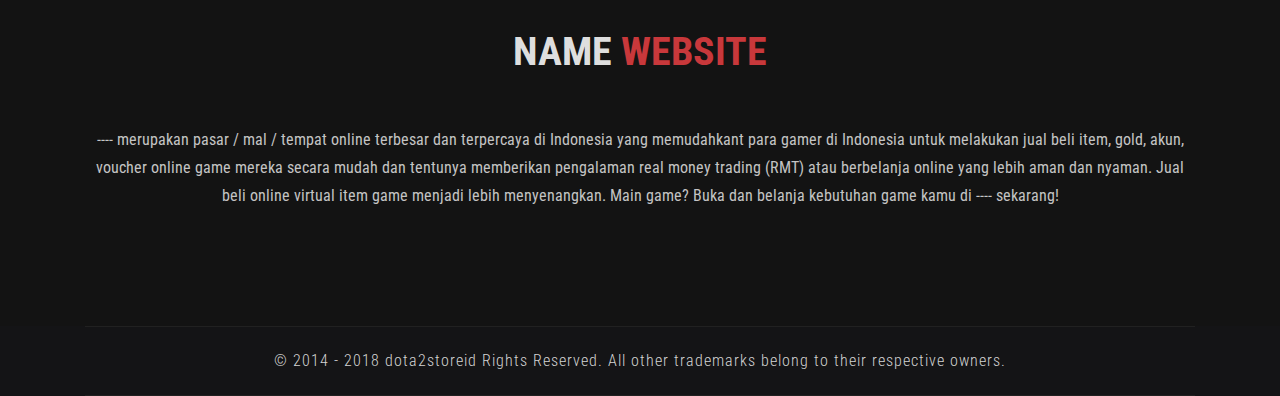
==== commit 9aae0dcc: "Update index.html" ====
--- a/index.html
+++ b/index.html
@@ -44,18 +44,18 @@
 				<div class="container-fluid" style="padding-left: 0px;">
 					<div class="nav-wrap">
 						<div id="site-logo">
-							<a href="index.html" class="text-logo">
-								LOGO WEBSITE
+							<a href="https://itemku.com/toko/dota2storeid/5257" class="text-logo"> // index
+								DOTA2STOREID
 							</a>
 						</div>
 						<ul class="tim-nav nav-kanan">
-							<li><a href="index.html">HOME</a></li>
-							<li><a href="item-dota.html">DOTA</a></li>
-							<li><a href="community.html">PUBG</a></li>
-							<li><a href="community.html">STEAM</a></li>
-							<li><a href="community.html">VOUCHER GAME</a></li>
-							<li><a href="community.html">NEWS</a></li>
-							<li><a href="community.html">FREE ITEM</a></li>
+							<li><a href="https://itemku.com/toko/dota2storeid/5257">HOME</a></li> //index
+							<li><a href="https://itemku.com/toko/dota2storeid?game=13">DOTA</a></li> //dota
+							<li><a href="https://itemku.com/toko/dota2storeid?game=57">PUBG</a></li>
+							<li><a href="https://itemku.com/toko/dota2storeid/5257">STEAM</a></li>
+							<li><a href="https://itemku.com/toko/dota2storeid/5257">VOUCHER GAME</a></li>
+							<li><a href="#">NEWS</a></li>
+							<li><a href="https://itemku.com/toko/dota2storeid/5257">FREE ITEM</a></li>
 
 						</ul>
 					</div>
@@ -137,11 +137,11 @@
 		<ul class="accordion-menu">
 			<li><a href="index.html">HOME</a></li>
 			<li><a href="item-dota.html">DOTA</a></li>
-			<li><a href="community.html">PUBG</a></li>
-			<li><a href="community.html">STEAM</a></li>
-			<li><a href="community.html">VOUCHER GAME</a></li>
-			<li><a href="community.html">NEWS</a></li>
-			<li><a href="community.html">FREE ITEM</a></li>
+			<li><a href="#">PUBG</a></li>
+			<li><a href="#">STEAM</a></li>
+			<li><a href="#">VOUCHER GAME</a></li>
+			<li><a href="#">NEWS</a></li>
+			<li><a href="#">FREE ITEM</a></li>
 		</ul>
 	</nav>
 
@@ -912,4 +912,4 @@
 
 </body>
 
-</html>+</html>
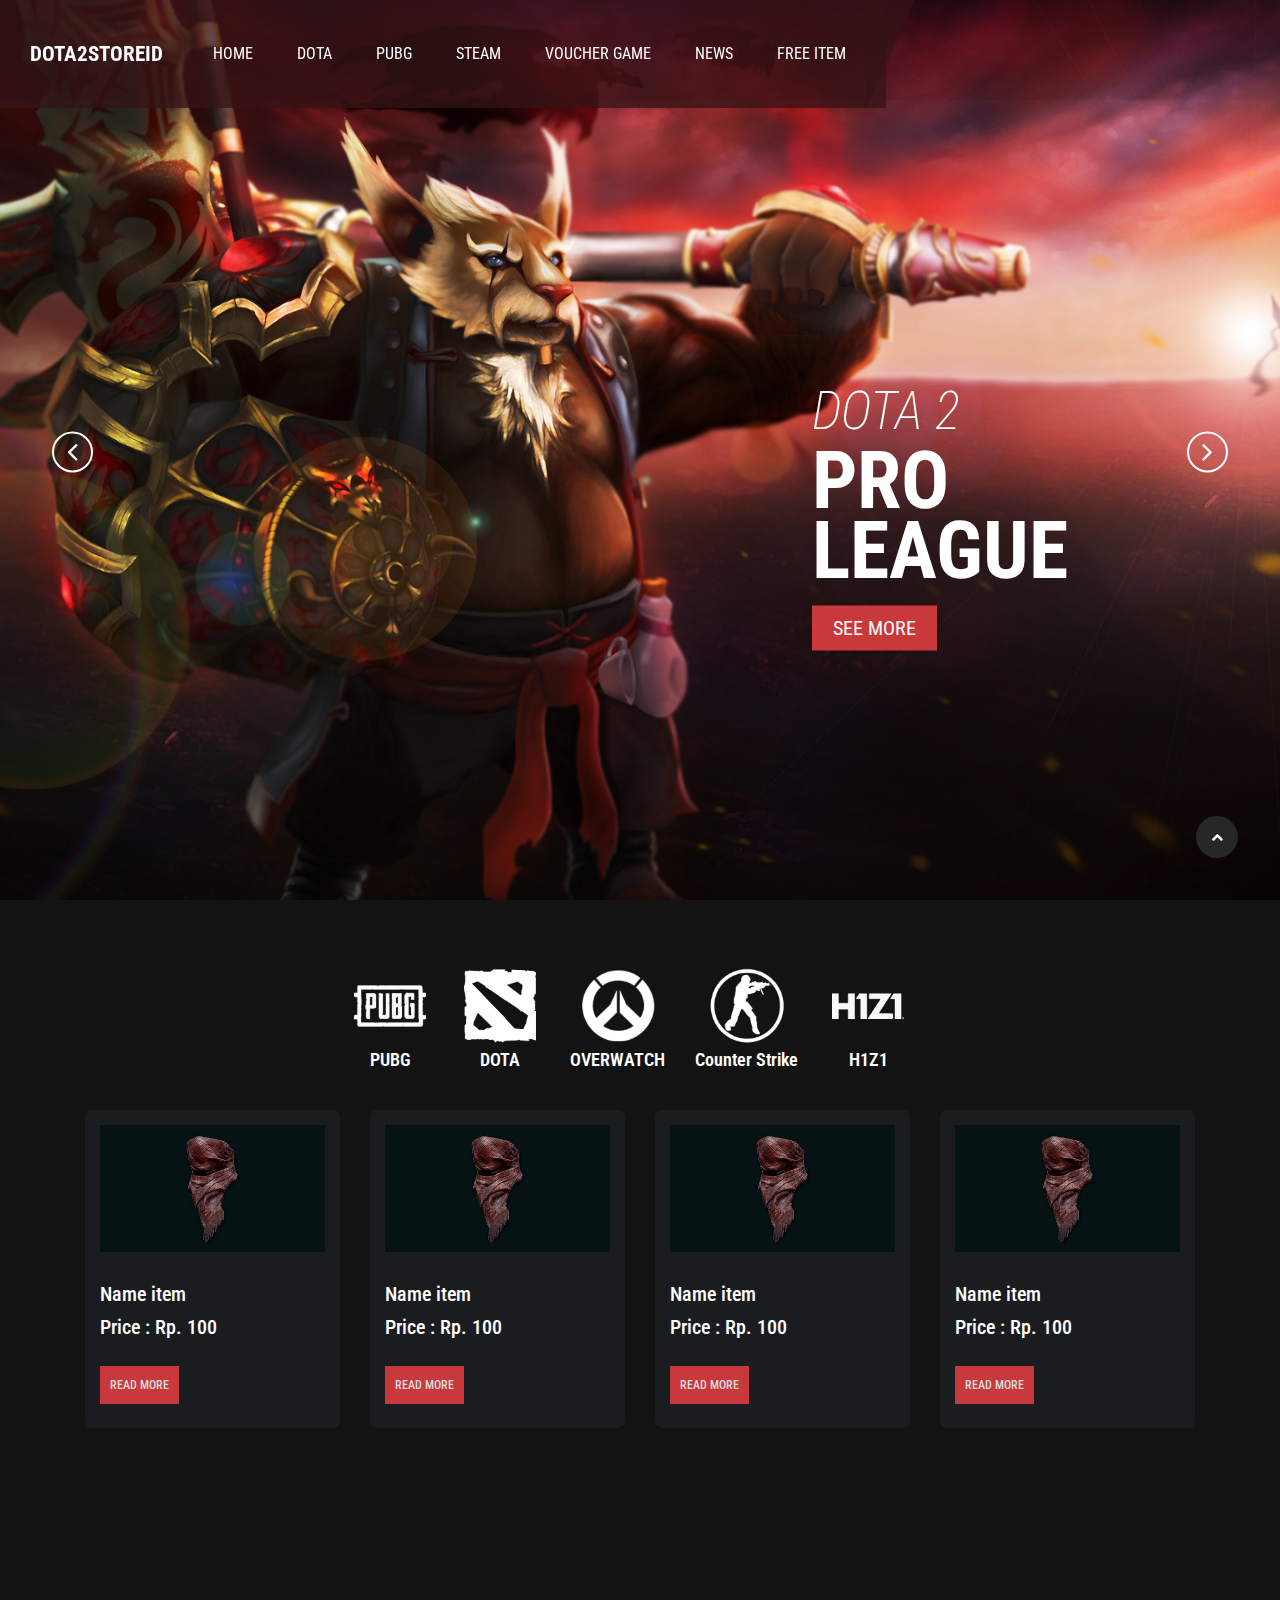
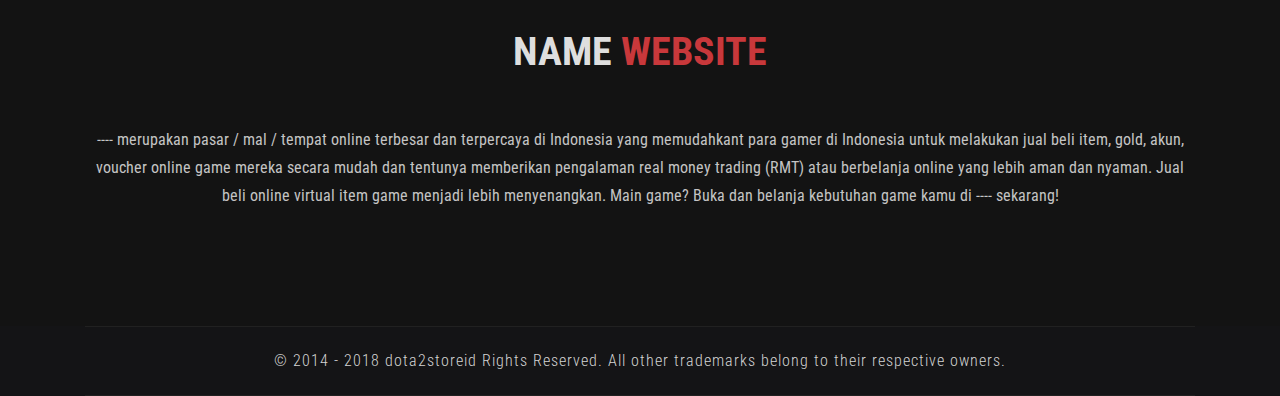
==== commit 19c3c0de: "Update index.html" ====
--- a/index.html
+++ b/index.html
@@ -44,13 +44,13 @@
 				<div class="container-fluid" style="padding-left: 0px;">
 					<div class="nav-wrap">
 						<div id="site-logo">
-							<a href="https://itemku.com/toko/dota2storeid/5257" class="text-logo"> // index
+							<a href="https://itemku.com/toko/dota2storeid/5257" class="text-logo"> <!-- INDEX -->
 								DOTA2STOREID
 							</a>
 						</div>
 						<ul class="tim-nav nav-kanan">
-							<li><a href="https://itemku.com/toko/dota2storeid/5257">HOME</a></li> //index
-							<li><a href="https://itemku.com/toko/dota2storeid?game=13">DOTA</a></li> //dota
+							<li><a href="https://itemku.com/toko/dota2storeid/5257">HOME</a></li> <!-- index -->
+							<li><a href="https://itemku.com/toko/dota2storeid?game=13">DOTA</a></li> <!-- Dota -->
 							<li><a href="https://itemku.com/toko/dota2storeid?game=57">PUBG</a></li>
 							<li><a href="https://itemku.com/toko/dota2storeid/5257">STEAM</a></li>
 							<li><a href="https://itemku.com/toko/dota2storeid/5257">VOUCHER GAME</a></li>
